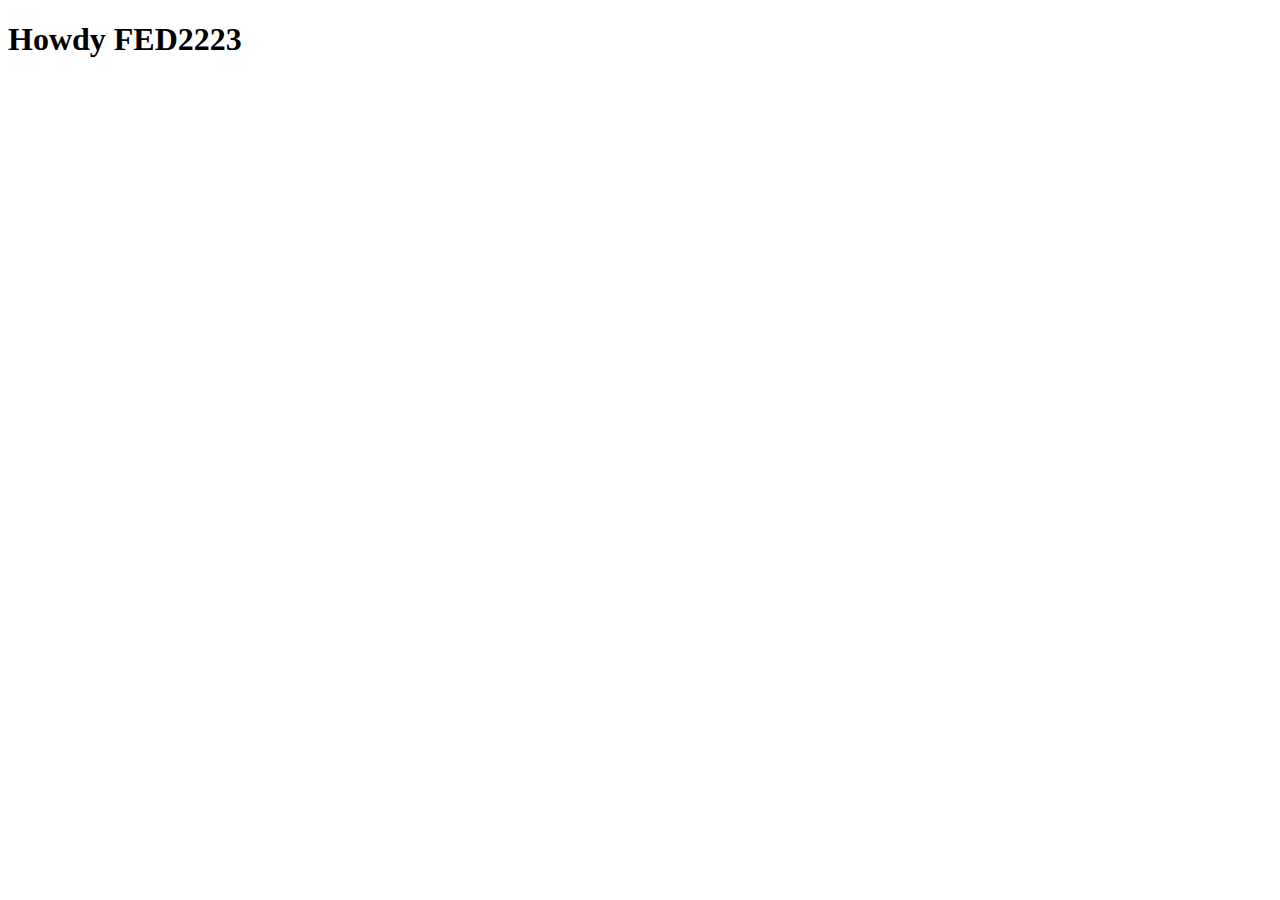
==== index.html @ 79a1bd27 "Add files via upload" ====
<!doctype html>
<html lang="nl">
	
<head>
	<meta charset="UTF-8">
	<meta name="author" content="jouw naam">
	<meta name="viewport" content="width=device-width, initial-scale=1">
	
	<title>Howdy FED2223</title>
	
	<link href="styles/style.css" rel="stylesheet">
	<link rel="icon" type="image/svg+xml" href="images/favicon.svg">
</head>

<body>
	<h1>Howdy FED2223</h1>

	<script defer src="scripts/script.js"></script>
</body>
	
</html>
---- styles/style.css ----
/**************/
/* CSS REMEDY */
/**************/
*, *::after, *::before {
  box-sizing:border-box;  
}

button, summary {
	cursor: pointer;
}





/*********************/
/* CUSTOM PROPERTIES */
/*********************/
:root {
	/* startje */
	--color-text:#111;
	--color-background:#eee;
}





/****************/
/* JOUW STYLING */
/****************/

/* jouw code */
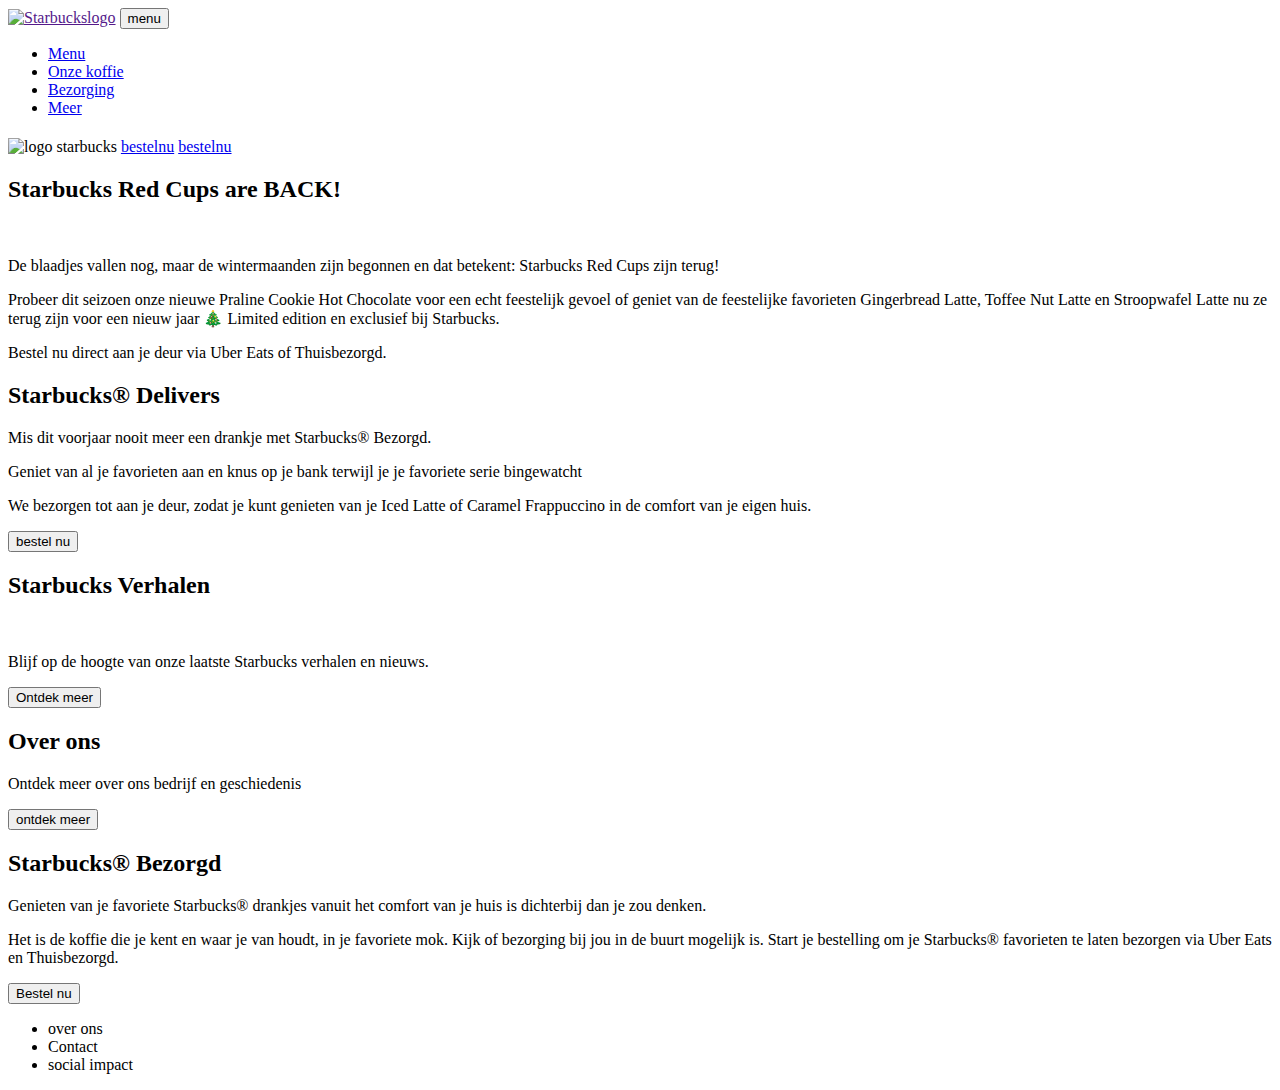
==== commit 2b63c8a4: "Update index.html" ====
--- a/index.html
+++ b/index.html
@@ -1,21 +1,129 @@
 <!doctype html>
 <html lang="nl">
-	
+
 <head>
 	<meta charset="UTF-8">
 	<meta name="author" content="jouw naam">
 	<meta name="viewport" content="width=device-width, initial-scale=1">
-	
-	<title>Howdy FED2223</title>
-	
+
+	<title>Starbucks</title>
+
 	<link href="styles/style.css" rel="stylesheet">
 	<link rel="icon" type="image/svg+xml" href="images/favicon.svg">
 </head>
 
 <body>
-	<h1>Howdy FED2223</h1>
+
+
+
+	<header>
+		<a href=""><img src="/images/Starbucks-Logo.gif" alt="Starbuckslogo"></a>
+		<button>menu</button>
+
+		<nav>
+			<ul>
+				<li><a href="#">Menu</a></li>
+				<li><a href="#">Onze koffie</a></li>
+				<li><a href="#">Bezorging</a></li>
+				<li><a href="#">Meer</a></li>
+
+			</ul>
+		</nav>
+
+	</header>
+
+	<main>
+		<h1 class="Welkom bij de starbucks website"></h1>
+		<section>
+			<img src="./images/Starbucks_Logo_0.png" alt="logo starbucks">
+			<a href="bestel nu">bestelnu</a>
+			<a href="vind jouw dichtsbijzijnde locatie">bestelnu</a>
+
+		</section>
+
+		<section>
+			<h2> Starbucks Red Cups are BACK!</h2>
+			<img src="./images/3136 NL HOL22 - Homepage_Hero_1335x534_v03.png.png" alt="">
+			<p>
+				De blaadjes vallen nog, maar de wintermaanden zijn begonnen en dat betekent: Starbucks Red Cups zijn
+				terug!
+			</p>
+			<p>
+				Probeer dit seizoen onze nieuwe Praline Cookie Hot Chocolate voor een echt feestelijk gevoel of geniet
+				van de feestelijke favorieten Gingerbread Latte, Toffee Nut Latte en Stroopwafel Latte nu ze terug zijn
+				voor een nieuw jaar 🎄
+				Limited edition en exclusief bij Starbucks.
+			</p>
+			<p>
+				Bestel nu direct aan je deur via Uber Eats of Thuisbezorgd.
+			</p>
+		</section>
+		<section>
+			<h2> Starbucks® Delivers
+			</h2>
+			<p>
+				Mis dit voorjaar nooit meer een drankje met Starbucks® Bezorgd.
+			</p>
+			<P>Geniet van al je favorieten aan en knus op je bank terwijl je je favoriete serie bingewatcht</P>
+			<P>
+				We bezorgen tot aan je deur, zodat je kunt genieten van je Iced Latte
+				of Caramel Frappuccino in de comfort van je eigen huis.
+			</P>
+			<BUtton>bestel nu </BUtton>
+
+
+		</section>
+
+		<section>
+
+			<h2> Starbucks Verhalen</h2>
+			<img src="./images/guetemala.png" alt="">
+			<p>Blijf op de hoogte van onze laatste Starbucks verhalen en nieuws.</p>
+			<button> Ontdek meer</button>
+
+		</section>
+		<section>
+			<h2>Over ons</h2>
+			<p>Ontdek meer over ons bedrijf en geschiedenis</p>
+			<button>ontdek meer</button>
+
+		</section>
+
+		<section>
+			<h2>Starbucks® Bezorgd</h2>
+			<p>Genieten van je favoriete Starbucks® drankjes vanuit het comfort van je huis is dichterbij dan je zou
+				denken. </p>
+			<p>Het is de koffie die je kent en waar je van houdt, in je favoriete mok. Kijk of bezorging bij jou in de
+				buurt mogelijk is.
+				Start je bestelling om je Starbucks® favorieten te laten bezorgen via Uber Eats en Thuisbezorgd.</p>
+			<button>Bestel nu</button>
+
+		</section>
+
+
+
+
+
+
+	</main>
+
+	<footer>
+		<ul>
+			<li> over ons</li>
+			<li>
+				Contact
+			</li>
+			<li>social impact</li>
+
+		</ul>
+		<!-- <a href="instagram"><img src="/images/instagram-icon.png" alt=""></a>
+		<a href="Facebook"><img src="/images/facebook-icon.png" alt=""></a>
+		<a href="tiktok"><img src="/images/tiktok-icon.png" alt=""></a> -->
+
+	</footer>
 
 	<script defer src="scripts/script.js"></script>
 </body>
-	
+
+
 </html>
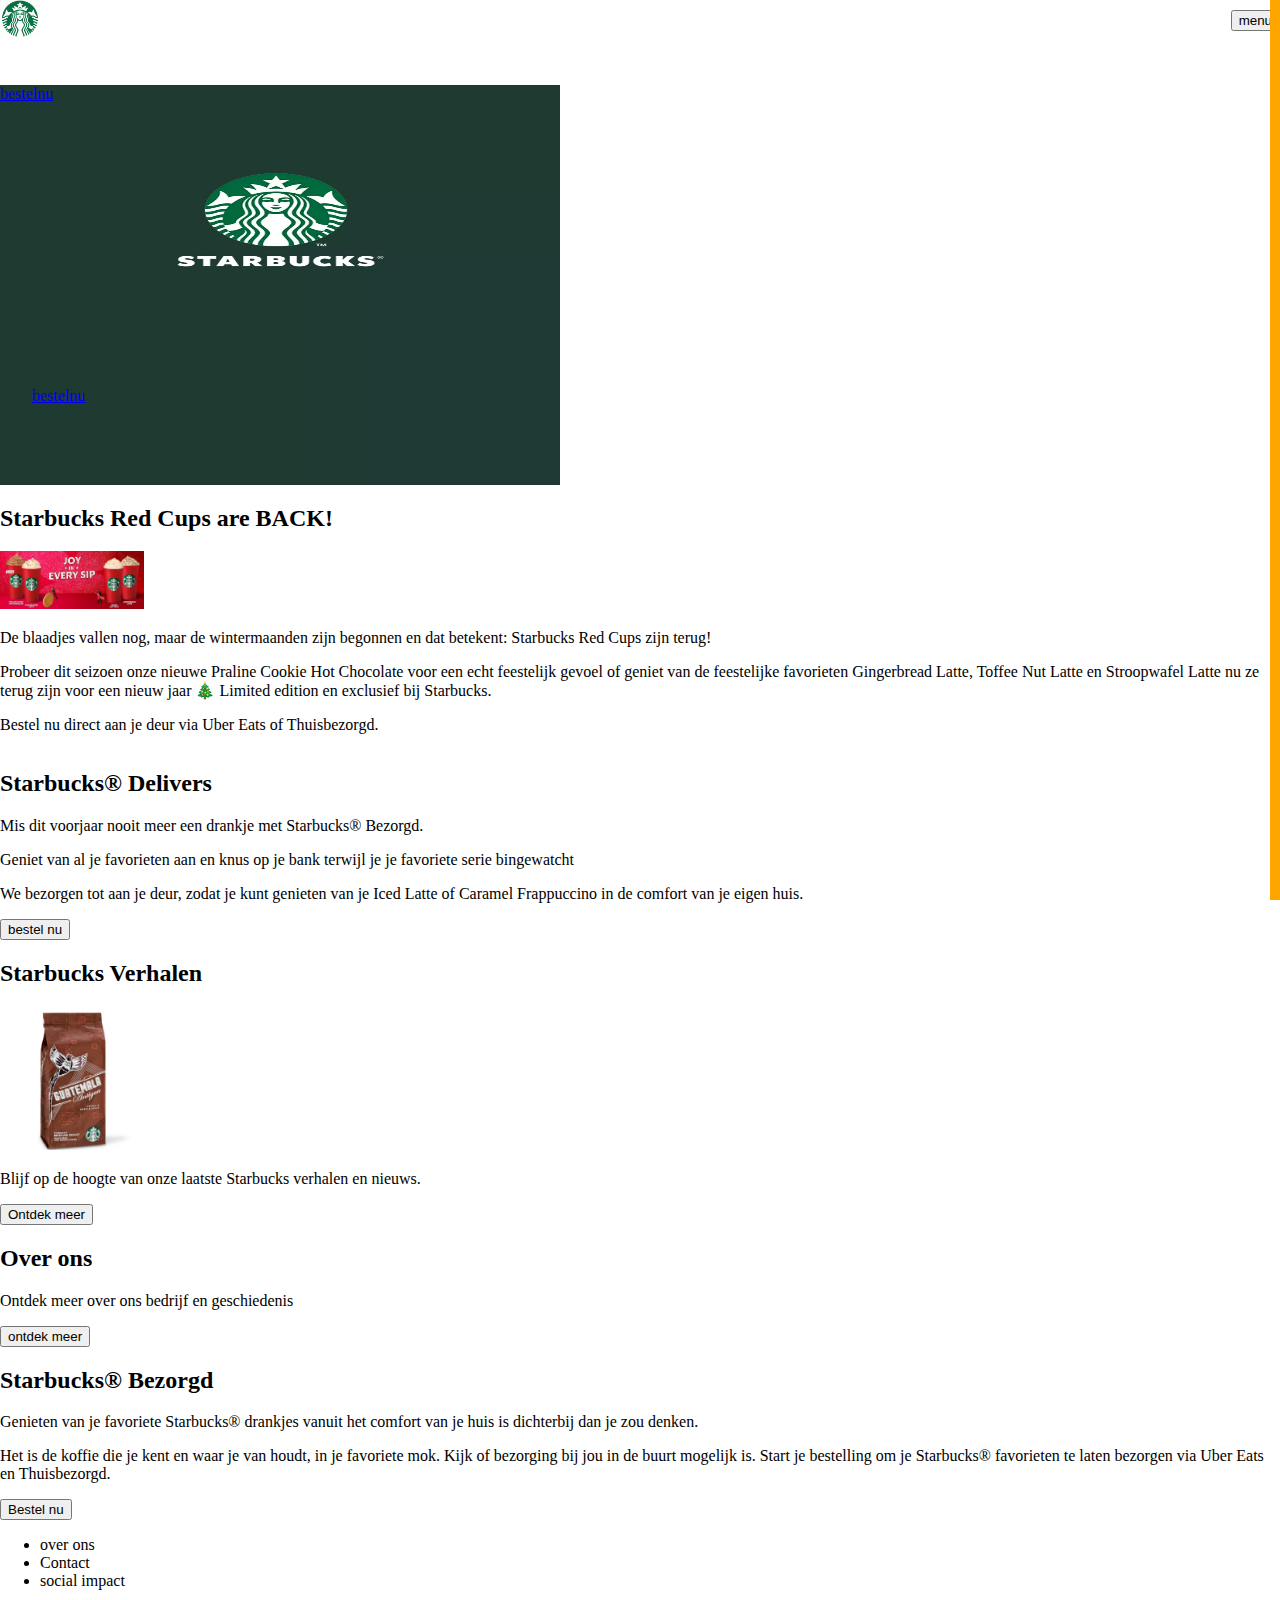
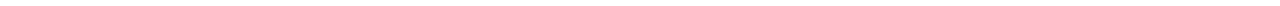
==== commit 86e70b30: "Add files via upload" ====
--- a/index.html
+++ b/index.html
@@ -126,4 +126,4 @@
 </body>
 
 
-</html>
+</html>--- a/styles/style.css
+++ b/styles/style.css
@@ -1,6 +1,10 @@
 /**************/
 /* CSS REMEDY */
 /**************/
+html,body{
+	padding: 0;
+	margin: 0;
+}
 *, *::after, *::before {
   box-sizing:border-box;  
 }
@@ -8,8 +12,6 @@
 button, summary {
 	cursor: pointer;
 }
-
-
 
 
 
@@ -26,9 +28,110 @@
 
 
 
+/********************/
+/* ALGEMENE STIJLEN */
+/********************/
+
+.visually-hidden {
+	clip: rect(0 0 0 0);
+	clip-path: inset(50%);
+	height: 1px;
+	overflow: hidden;
+	position: absolute;
+	white-space: nowrap;
+	width: 1px;
+  }
+
+
+
+/**********/
+/* HEADer */
+/**********/
+
+header { 
+	display: flex;
+	justify-content:space-between;
+	align-items: center;
+
+}
+
+
+header nav{
+	position: fixed;
+	top:0;
+	bottom:0;
+	right:0;
+	width:80%;
+
+	background-color: orange;
+	
+	transform: translateX(99%);
+
+}
+
+header nav ul {
+	/* list-style: none; */
+	font-family: Impact, Haettenschweiler, 'Arial Narrow Bold', sans-serif;
+	/* display: flex; */
+	/* justify-content: space-evenly; */
+	padding: 2em;
+	
+}
+
+/* logo */
+
+header a img {
+	width: 2.5em; 
+}
+
+
+
+
 /****************/
-/* JOUW STYLING */
+/* MAIN */
 /****************/
 
 /* jouw code */
 
+main{
+	display: flex;
+	flex-direction: column;
+}
+main > section:first-of-type{
+	position: relative;
+	/* op parents zet dan zorg je dat hij niet buiten het vak valt van plaatje*/
+	display: flex;
+}
+
+main > section:first-of-type a{
+	position: absolute;
+	/* dat de rest van de cotent negeerd en komt recht boven */
+}
+
+main > section:first-of-type a:nth-child(2){
+	bottom: 5em;
+	left: 2em;
+}
+
+main > section:first-of-type a:nth-child(3){
+	
+}
+
+section img:nth-child(1){
+	width: 35em;
+	height: 25em;
+}
+main section:first-of-type{
+	grid-column-start: 1;
+	grid-column-end: -1;
+	grid-row-start: 3;
+	grid-row-end: 4;
+}
+
+main section img{
+	width: 9em;
+}
+
+section img{
+	width: 100em;
+}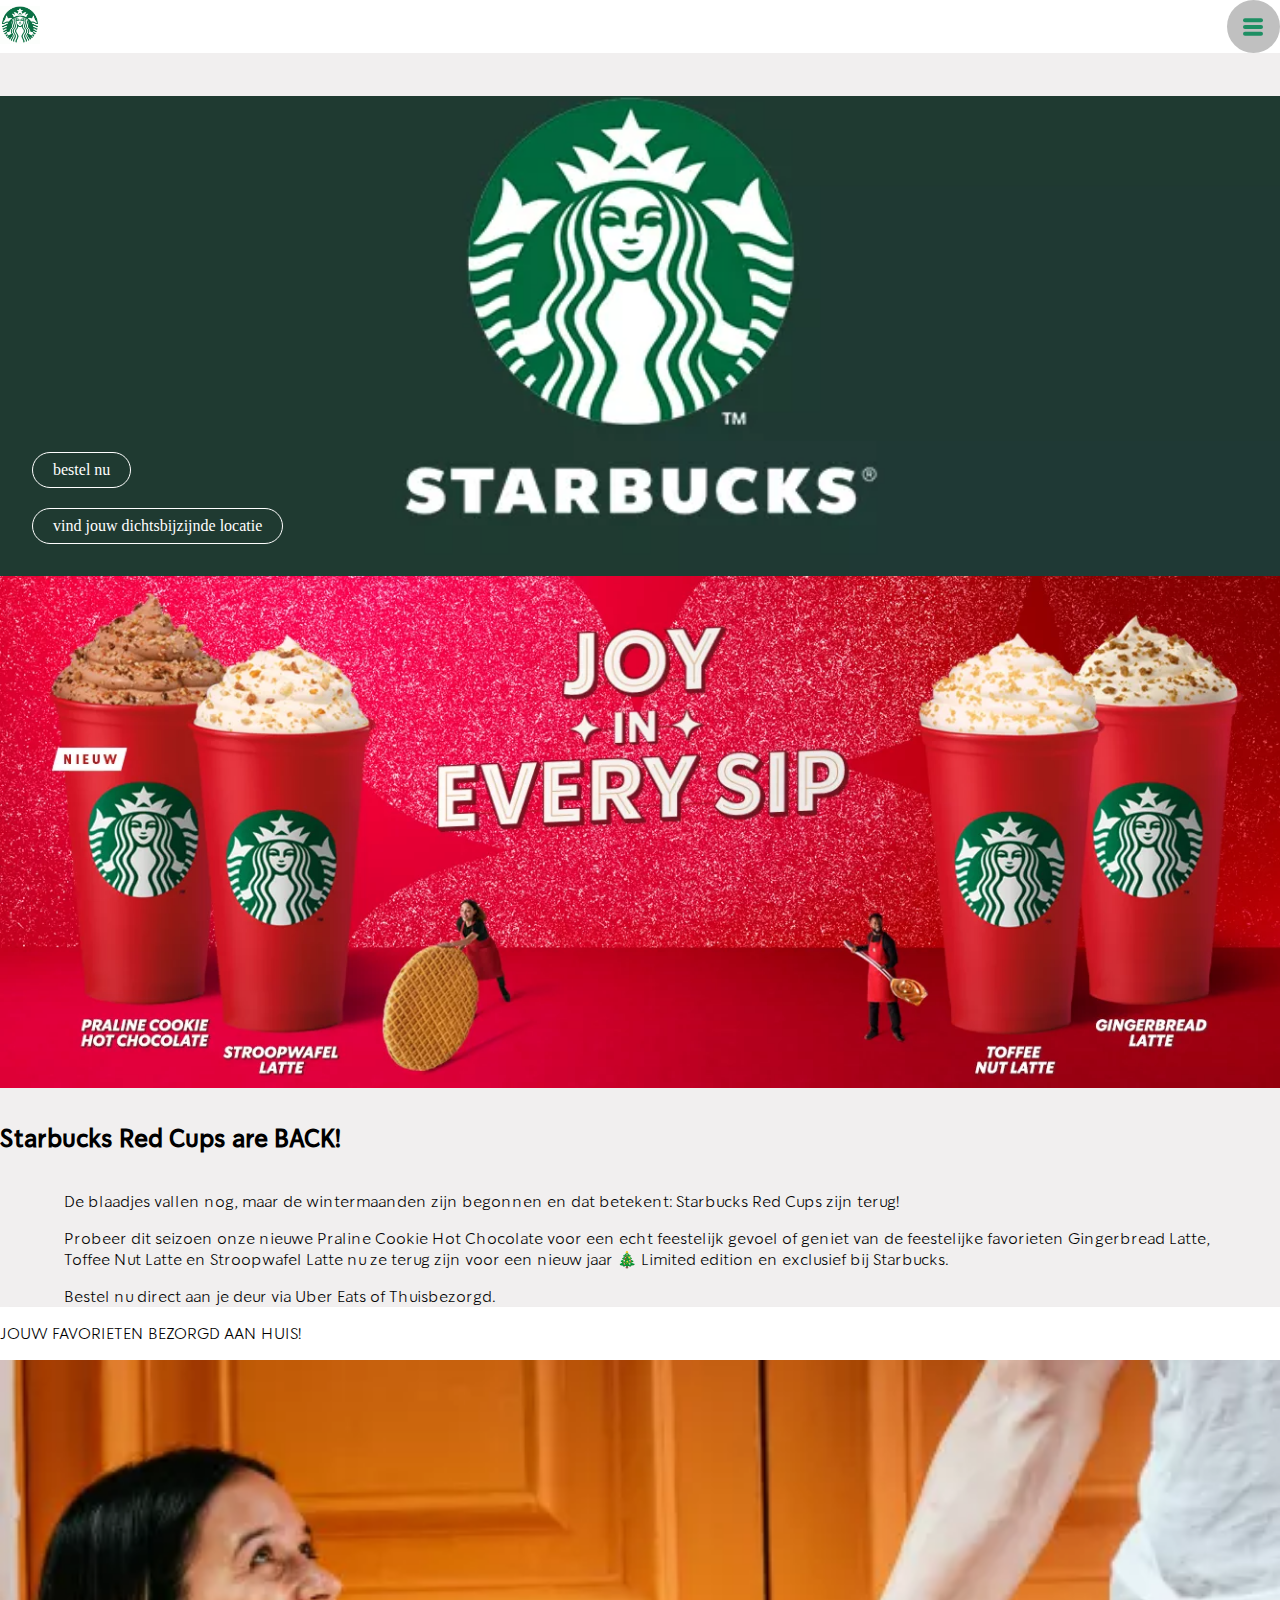
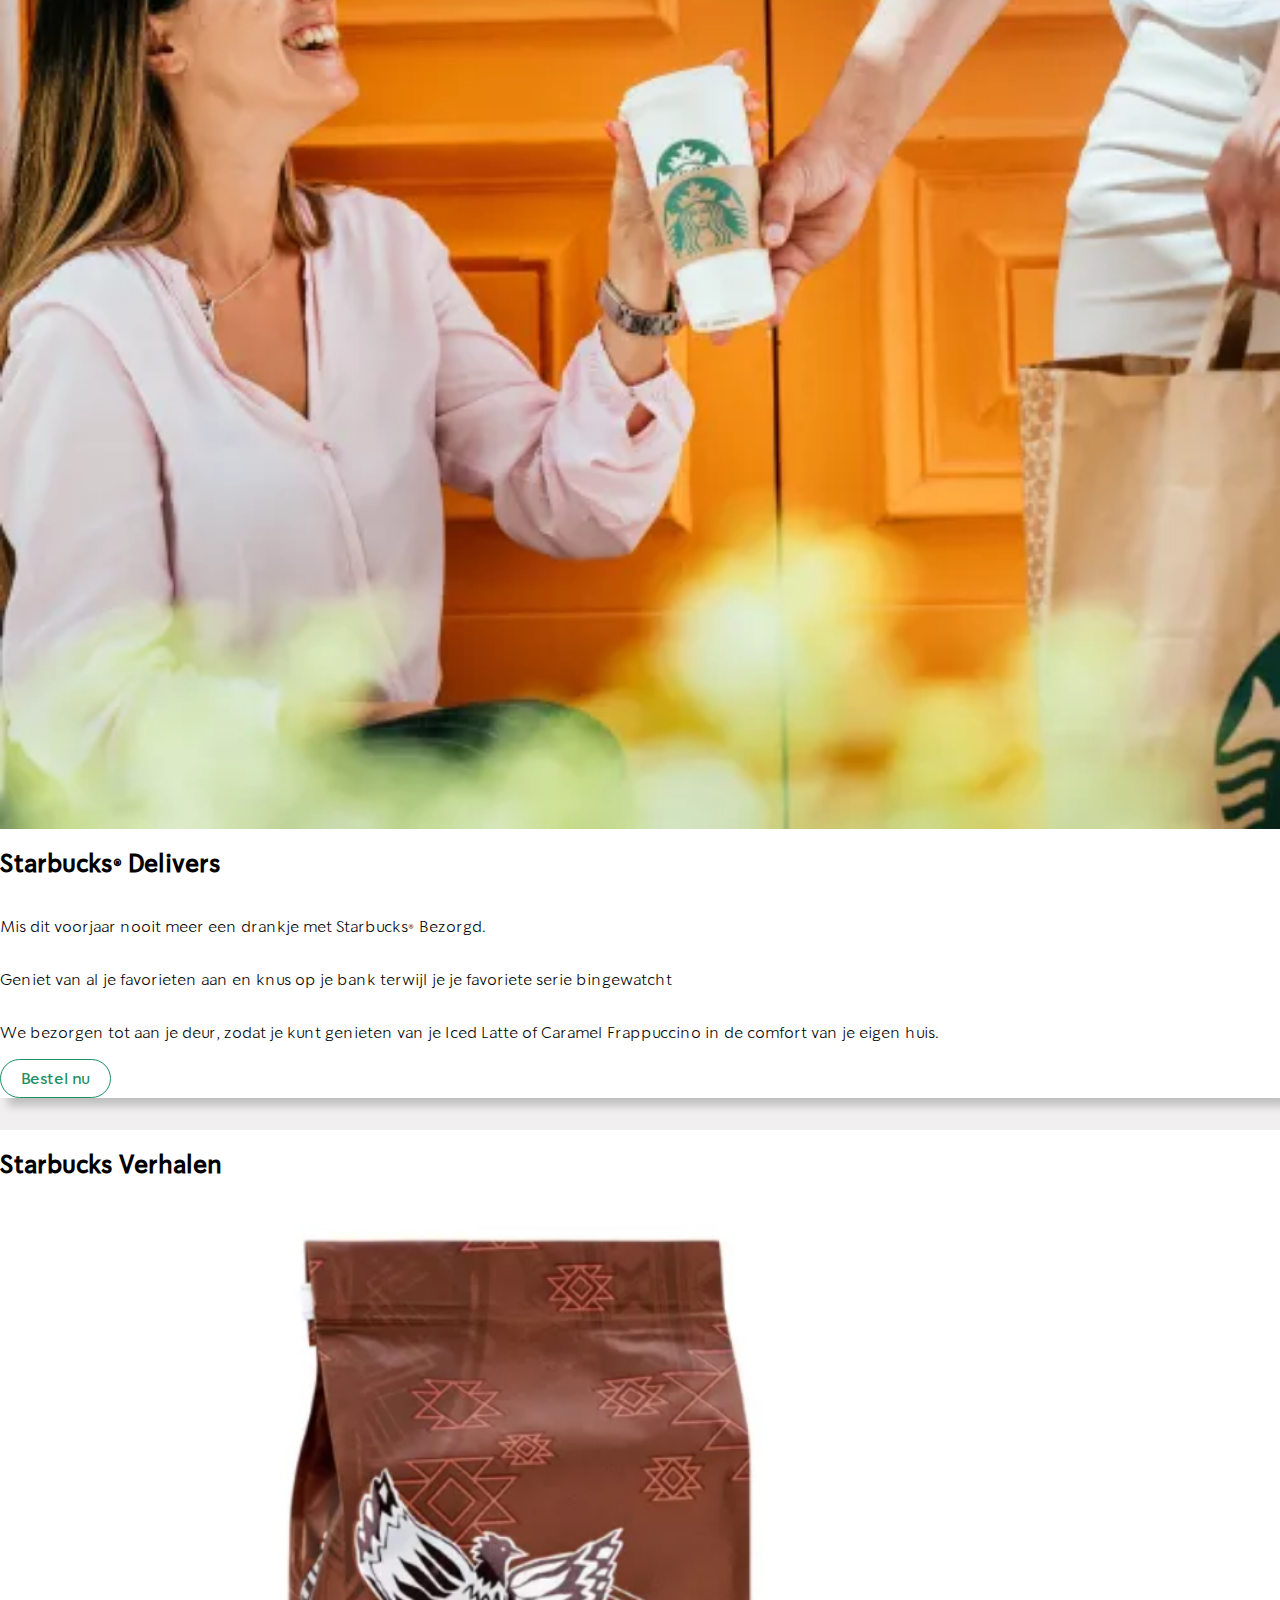
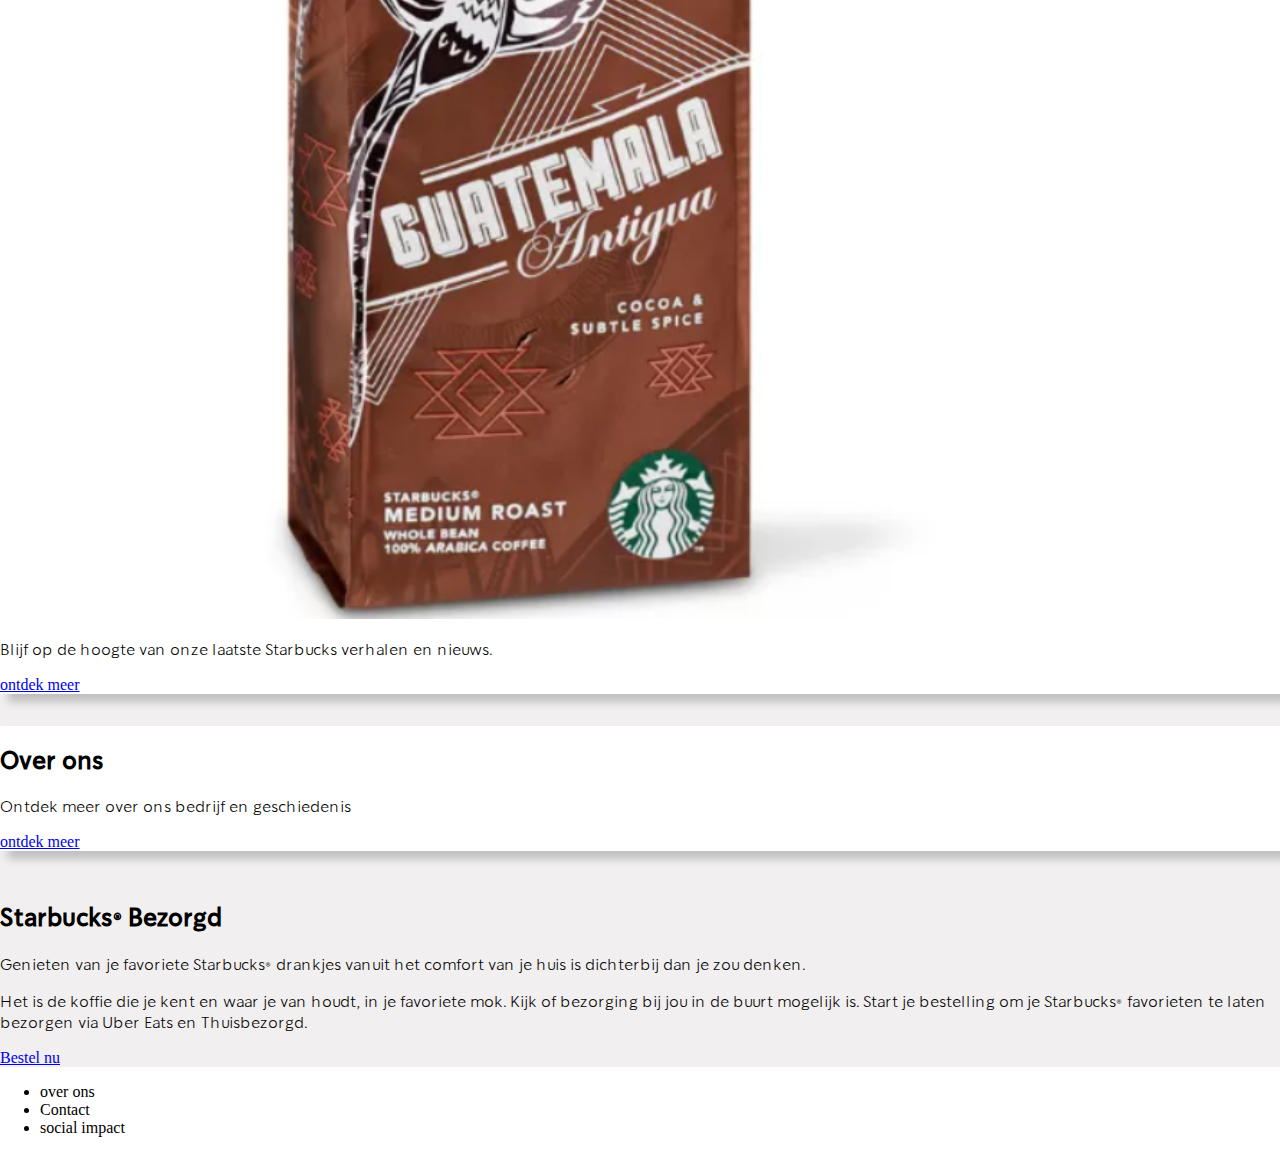
==== commit eba27824: "Add files via upload" ====
--- a/index.html
+++ b/index.html
@@ -3,10 +3,10 @@
 
 <head>
 	<meta charset="UTF-8">
-	<meta name="author" content="jouw naam">
+	<meta name="author" content="Nada">
 	<meta name="viewport" content="width=device-width, initial-scale=1">
 
-	<title>Starbucks</title>
+	<title>Homepage-starbucks</title>
 
 	<link href="styles/style.css" rel="stylesheet">
 	<link rel="icon" type="image/svg+xml" href="images/favicon.svg">
@@ -18,7 +18,11 @@
 
 	<header>
 		<a href=""><img src="/images/Starbucks-Logo.gif" alt="Starbuckslogo"></a>
-		<button>menu</button>
+		<button aria-label="menuknop">
+			<span></span>
+			<span></span>
+			<span></span>
+		</button>
 
 		<nav>
 			<ul>
@@ -36,8 +40,8 @@
 		<h1 class="Welkom bij de starbucks website"></h1>
 		<section>
 			<img src="./images/Starbucks_Logo_0.png" alt="logo starbucks">
-			<a href="bestel nu">bestelnu</a>
-			<a href="vind jouw dichtsbijzijnde locatie">bestelnu</a>
+			<a href="#">bestel nu</a>
+			<a href="#">vind jouw dichtsbijzijnde locatie</a>
 
 		</section>
 
@@ -61,6 +65,8 @@
 		<section>
 			<h2> Starbucks® Delivers
 			</h2>
+			<p>JOUW FAVORIETEN BEZORGD AAN HUIS!</p>
+			<img src="./images/foto1.jpeg" alt="">
 			<p>
 				Mis dit voorjaar nooit meer een drankje met Starbucks® Bezorgd.
 			</p>
@@ -69,7 +75,7 @@
 				We bezorgen tot aan je deur, zodat je kunt genieten van je Iced Latte
 				of Caramel Frappuccino in de comfort van je eigen huis.
 			</P>
-			<BUtton>bestel nu </BUtton>
+			<a href="#">Bestel nu</a>
 
 
 		</section>
@@ -79,13 +85,13 @@
 			<h2> Starbucks Verhalen</h2>
 			<img src="./images/guetemala.png" alt="">
 			<p>Blijf op de hoogte van onze laatste Starbucks verhalen en nieuws.</p>
-			<button> Ontdek meer</button>
+			<a href="#">ontdek meer</a>
 
 		</section>
 		<section>
 			<h2>Over ons</h2>
 			<p>Ontdek meer over ons bedrijf en geschiedenis</p>
-			<button>ontdek meer</button>
+			<a href="#">ontdek meer</a>
 
 		</section>
 
@@ -96,7 +102,7 @@
 			<p>Het is de koffie die je kent en waar je van houdt, in je favoriete mok. Kijk of bezorging bij jou in de
 				buurt mogelijk is.
 				Start je bestelling om je Starbucks® favorieten te laten bezorgen via Uber Eats en Thuisbezorgd.</p>
-			<button>Bestel nu</button>
+				<a href="#">Bestel nu</a>
 
 		</section>
 
--- a/styles/style.css
+++ b/styles/style.css
@@ -24,8 +24,14 @@
 	--color-background:#eee;
 }
 
-
-
+@font-face {
+	font-family: sodosansregular;
+	src: url(../fonts/SoDoSans-Regular.woff);
+}
+@font-face {
+	font-family: sodosanslight;
+	src: url(../fonts/SoDoSans-Light.woff);
+}
 
 
 /********************/
@@ -42,7 +48,13 @@
 	width: 1px;
   }
 
-
+ h2 {
+	 font-family: sodosansregular,sans-serif;
+	 
+ }
+p{
+	font-family: sodosanslight, sans-serif;
+}
 
 /**********/
 /* HEADer */
@@ -55,7 +67,55 @@
 
 }
 
-
+/* hamburgerbutton */
+header button{
+	background-color: rgba(192, 192, 192, 0.993);
+	border: none;
+	border-radius: 50%;
+	width: 4em;
+	height: 4em;
+
+	display:grid;
+	justify-content: center;
+	align-items: center;
+
+	z-index:200;
+
+}
+
+header button span{
+	display: block;
+	background-color: rgb(29, 143, 99);
+	border-radius: 3em;
+	width: 1.5em;
+	height: .3em;
+	grid-column-start:1;
+	grid-row-start:1;
+	
+	transition:.3s;
+}
+
+header button span:nth-of-type(1) {
+	transform:translateY(-.5em);
+}
+
+header button span:nth-of-type(3) {
+	transform:translateY(.5em);
+}
+
+header button.open span:nth-of-type(1) {
+	transform:rotate(45deg) scaleX(1.125);
+}
+
+header button.open span:nth-of-type(2) {
+	transform:scaleX(0);
+}
+
+header button.open span:nth-of-type(3) {
+	transform:rotate(-45deg) scaleX(1.125);
+}
+
+/* uitschuifmenu  */
 header nav{
 	position: fixed;
 	top:0;
@@ -65,7 +125,14 @@
 
 	background-color: orange;
 	
-	transform: translateX(99%);
+	transform: translateX(100%);
+	transition: 2s;
+	z-index: 100;
+
+}
+
+header nav.open{
+	transform: translateX(0%);
 
 }
 
@@ -79,7 +146,6 @@
 }
 
 /* logo */
-
 header a img {
 	width: 2.5em; 
 }
@@ -91,47 +157,124 @@
 /* MAIN */
 /****************/
 
-/* jouw code */
-
 main{
 	display: flex;
 	flex-direction: column;
-}
+	background-color: rgba(241, 239, 239, 0.993);
+
+}
+
+
+/* section met d link */
+
+/* SECTION 1 */
 main > section:first-of-type{
 	position: relative;
 	/* op parents zet dan zorg je dat hij niet buiten het vak valt van plaatje*/
 	display: flex;
-}
-
-main > section:first-of-type a{
+
+	height:120vw;
+	max-height:30em;
+}
+
+section:first-of-type img{
+	width: 100%;
+	/* sanne */
+	height:100%;
+
+	object-fit: cover;
+	object-position: center 30%;
+}
+
+main > section:first-of-type a {
 	position: absolute;
 	/* dat de rest van de cotent negeerd en komt recht boven */
-}
-
-main > section:first-of-type a:nth-child(2){
-	bottom: 5em;
+	transition: 0.3s;
+	border: solid 0.075em white;
+	border-radius: 3em;
+	padding: 0.5em 1.25em 0.5em 1.25em;
+	color: white;
+	text-decoration: none; 
+	
+	
+}
+
+main > section:first-of-type a:nth-of-type(1){
+	bottom: 5.5em;
 	left: 2em;
 }
 
-main > section:first-of-type a:nth-child(3){
-	
-}
-
-section img:nth-child(1){
-	width: 35em;
-	height: 25em;
-}
-main section:first-of-type{
-	grid-column-start: 1;
-	grid-column-end: -1;
-	grid-row-start: 3;
-	grid-row-end: 4;
-}
-
-main section img{
-	width: 9em;
-}
-
-section img{
-	width: 100em;
-}+main > section:first-of-type a:nth-of-type(2){
+	bottom: 2em;
+	left: 2em;
+}
+
+main > section:first-of-type a:hover {
+
+}
+
+main > section:first-of-type a:active {
+	transform:scale(.8);
+}
+
+
+
+/* SECTION 2 */
+
+main section:nth-of-type(2) a, main section:nth-of-type(3) a {
+	border: solid 0.075em rgb(29, 143, 99);
+	border-radius: 3em;
+	padding: 0.5em 1.25em 0.5em 1.25em;
+	color: rgb(29, 143, 99);
+	text-decoration: none; 
+
+	width:max-content;
+	font-family: sodosansregular;
+
+}
+main section:nth-last-of-type(2), main section:nth-last-of-type(3), main section:nth-last-of-type(4) {
+	box-shadow: .5em .5em .5em rgba(192, 192, 192, 0.993);
+	background-color: white;
+	margin-bottom: 2em;
+}
+
+section:nth-of-type(2)
+{display: flex;
+flex-direction: column;
+gap: 1em;
+}
+
+section:nth-of-type(2) img{
+	width: 100%;
+	height: auto;
+	order: -100;
+	
+}
+
+section:nth-of-type(2) p {
+	width: 90%;
+	margin: auto;
+}
+
+/* section 3 starbucks deliver */
+
+
+section:nth-of-type(3)
+{display: flex;
+flex-direction: column;}
+
+
+section:nth-of-type(3) img{
+	order: -100;
+
+}
+/* Over eerste p naar boven halen */
+section:nth-of-type(3) p:first-of-type{
+	order: -150;
+}
+
+/* section 4 verhalen */
+
+main section:nth-of-type(4) img {
+	width:80%;
+}
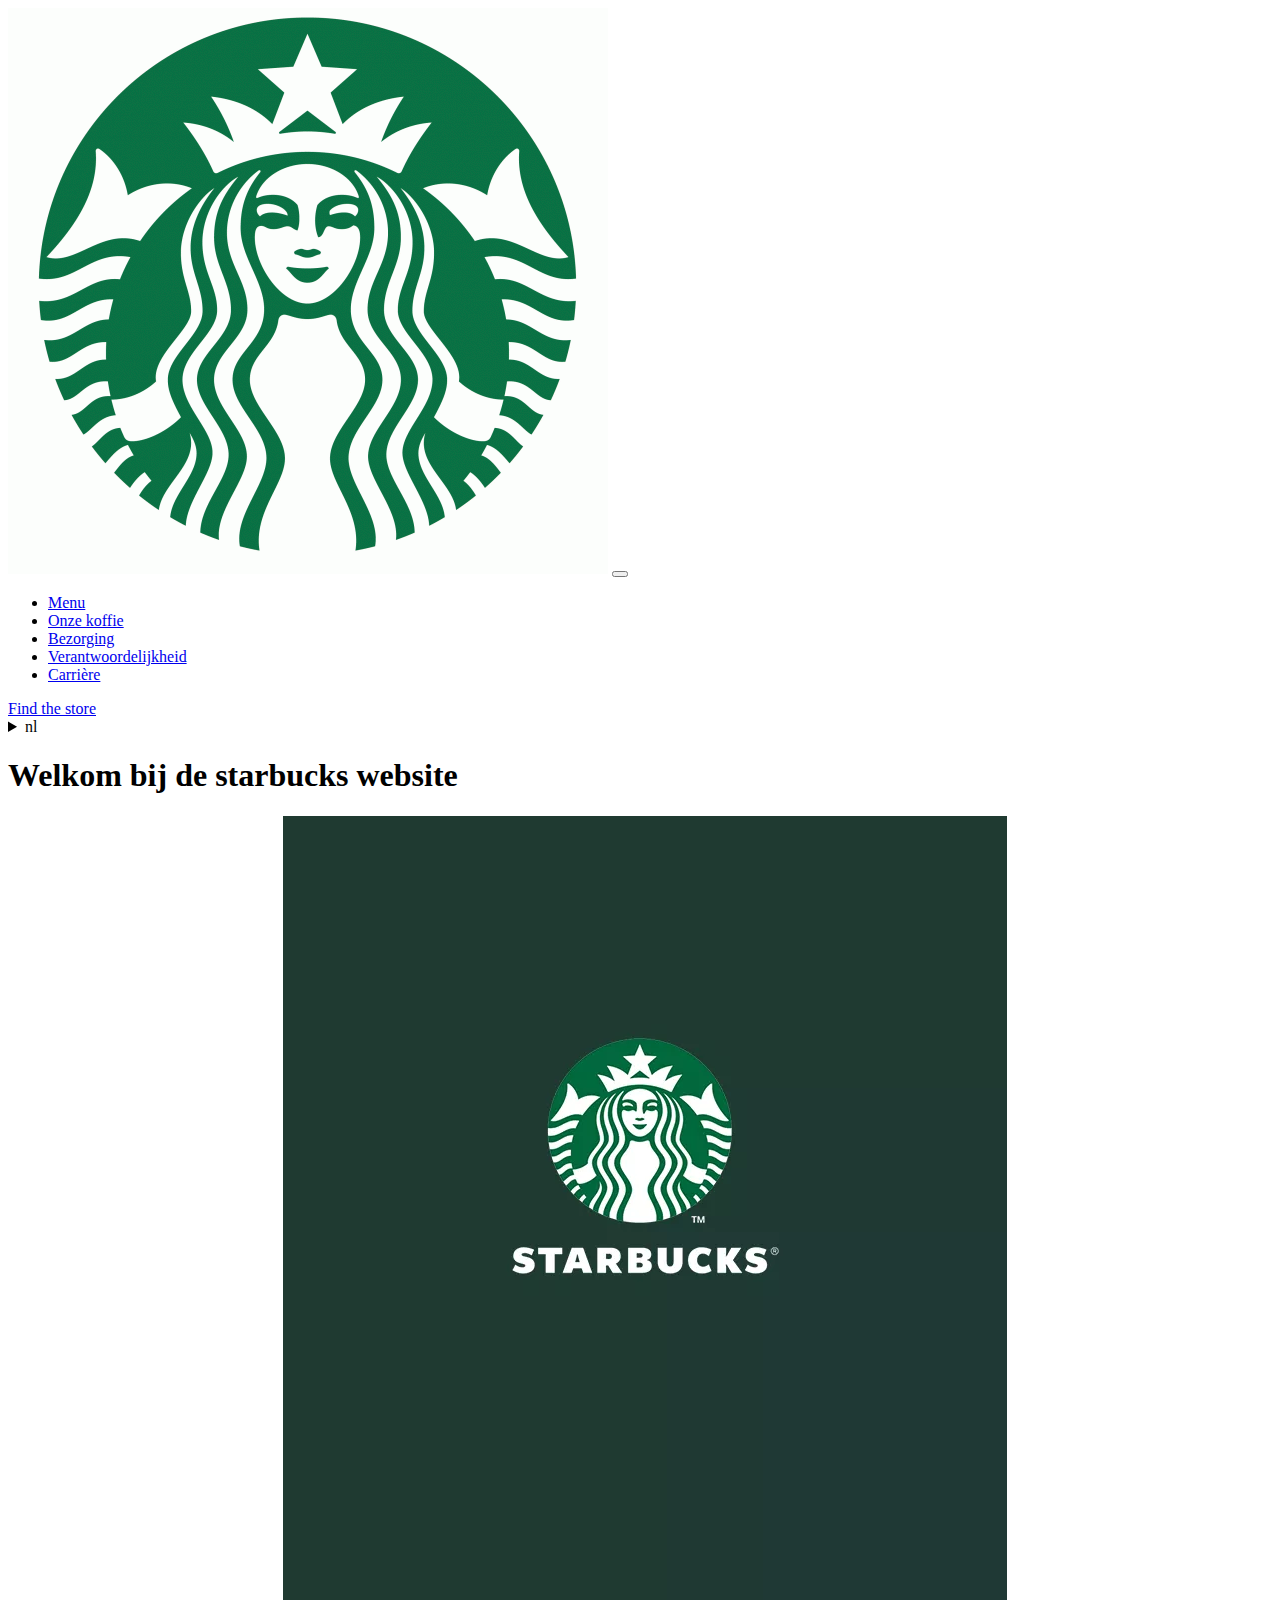
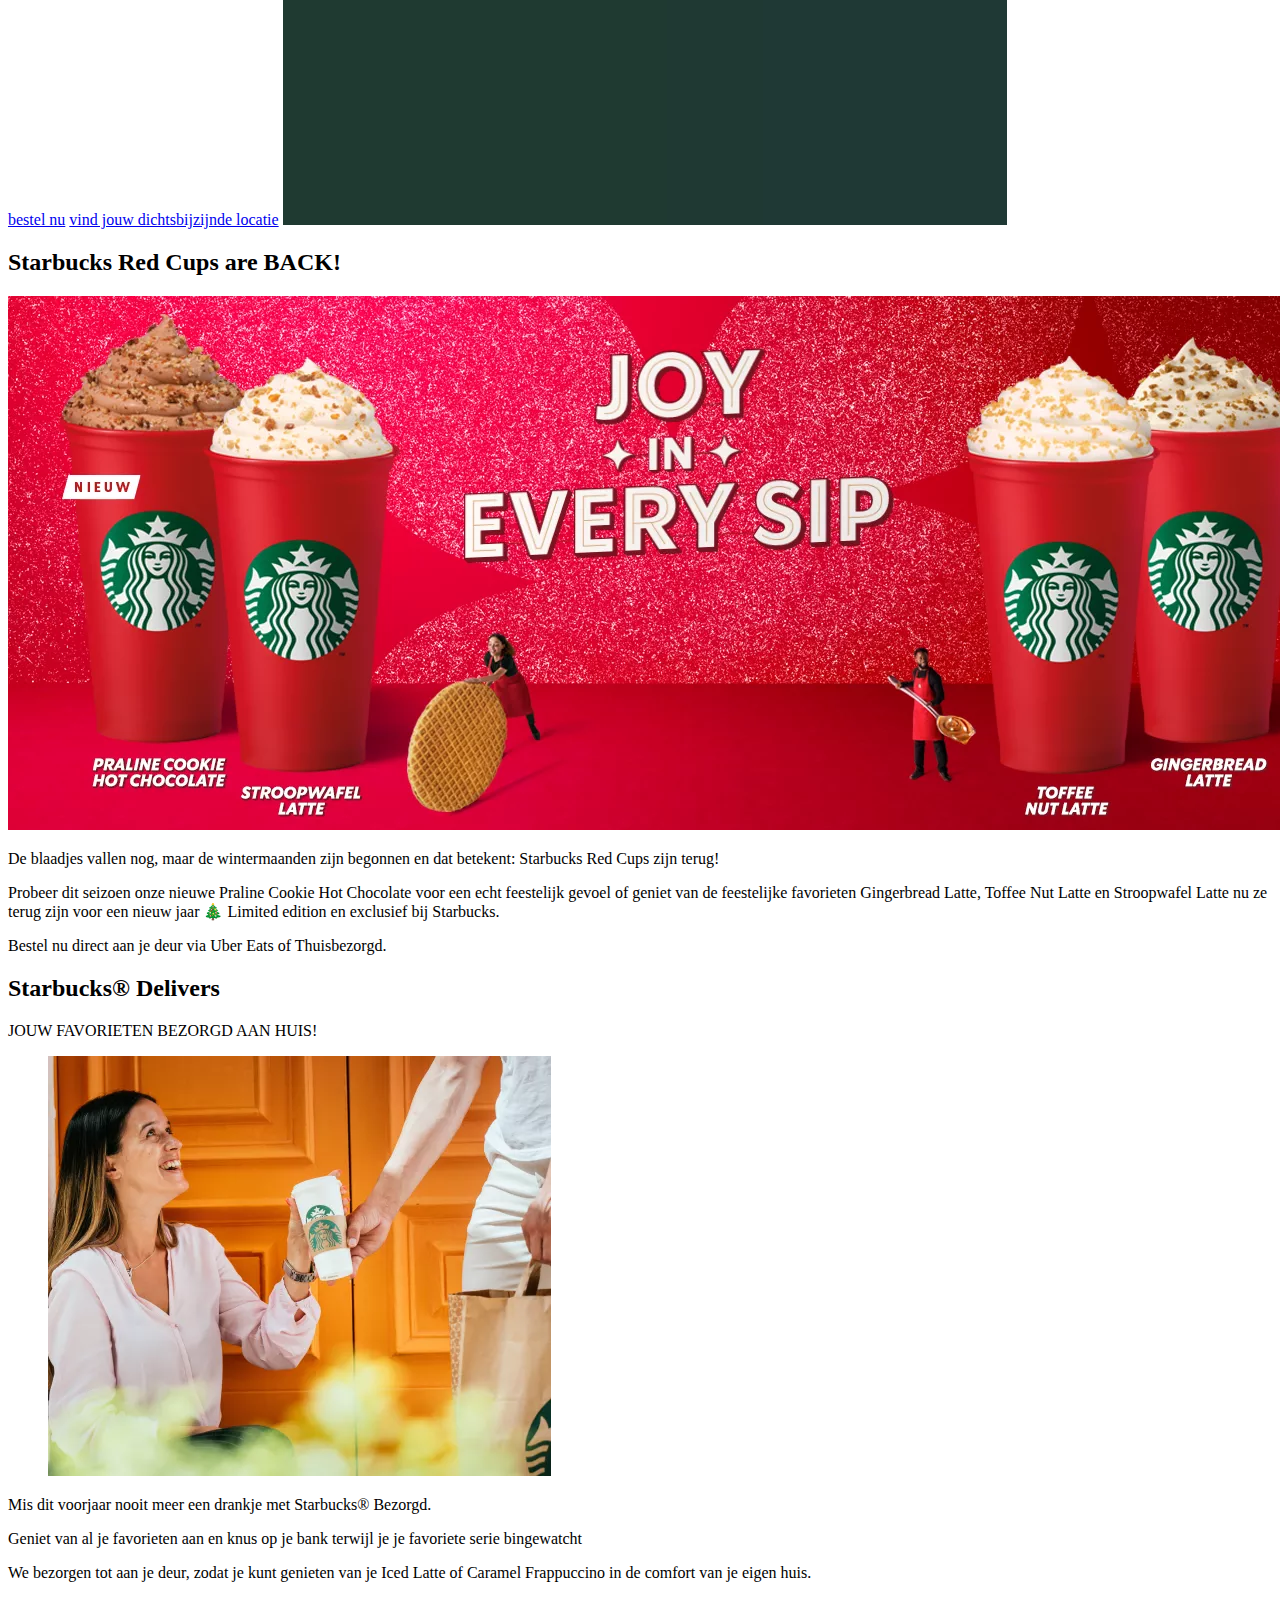
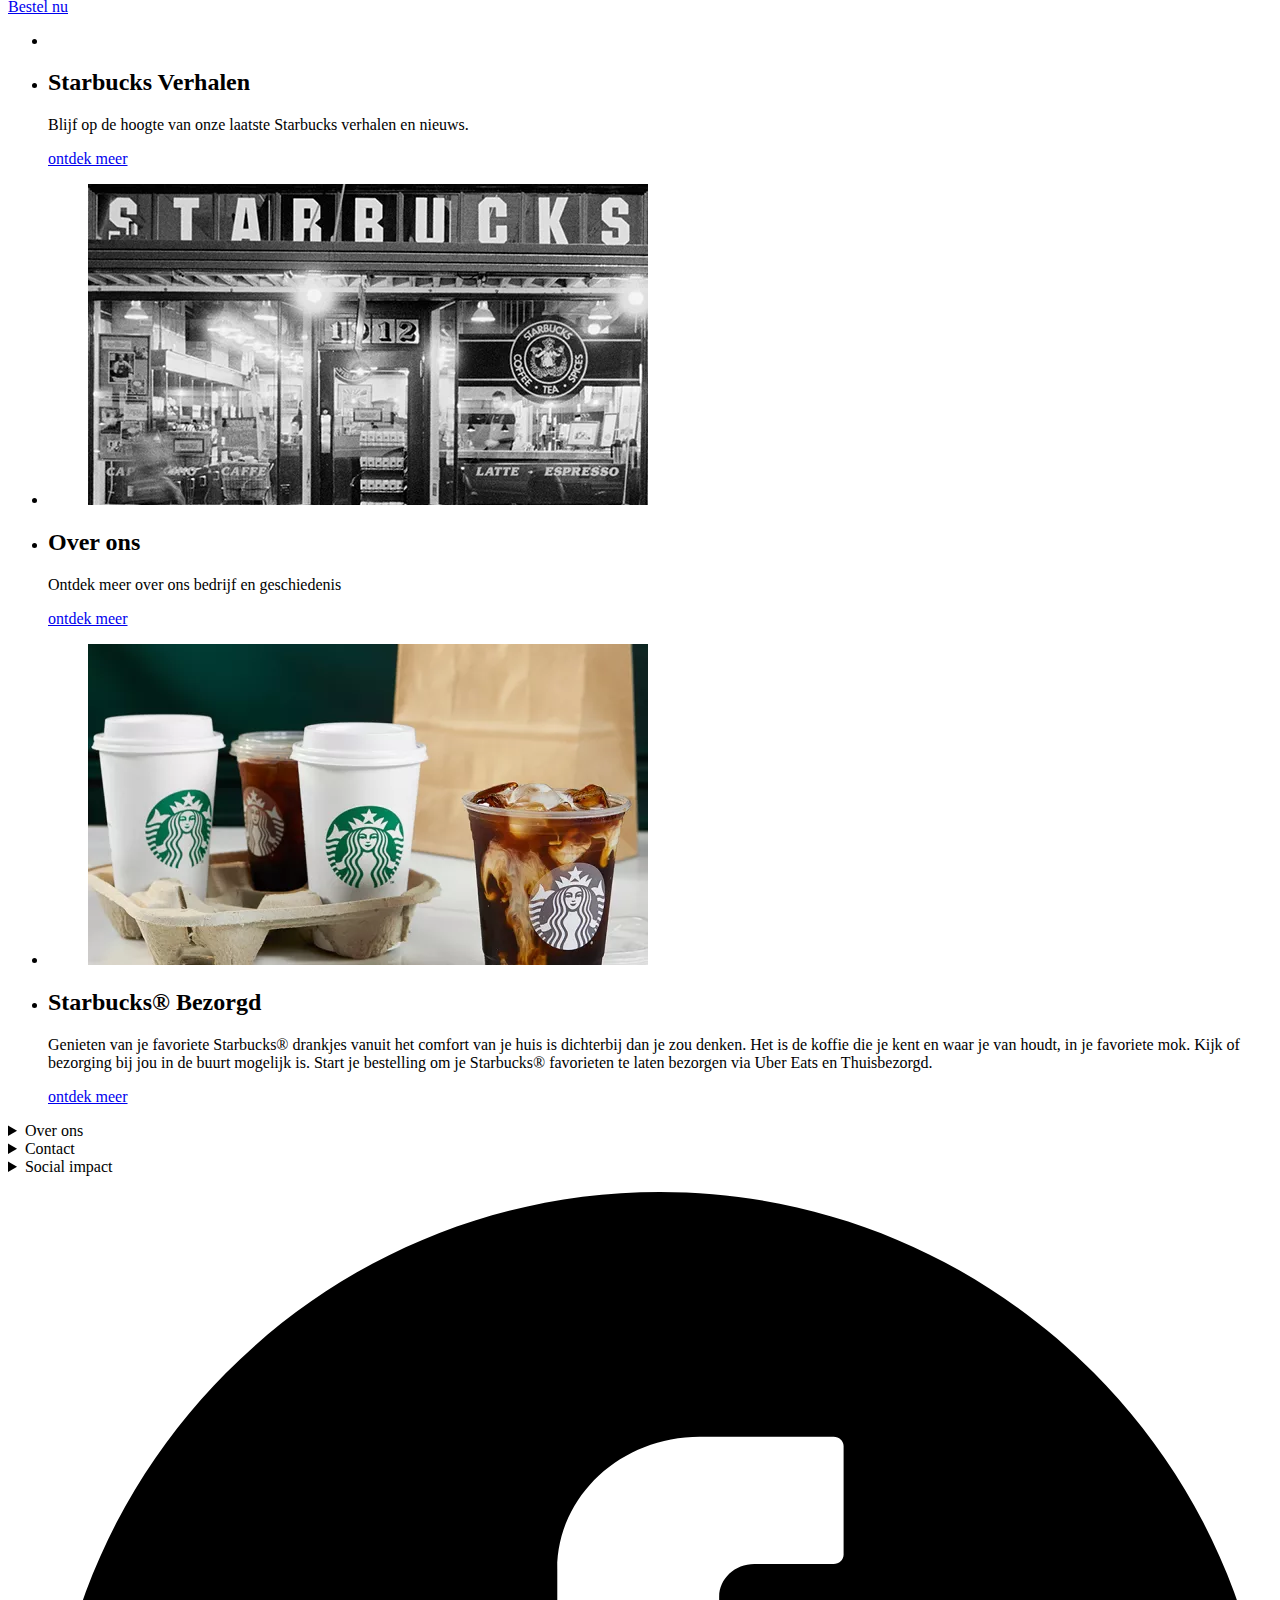
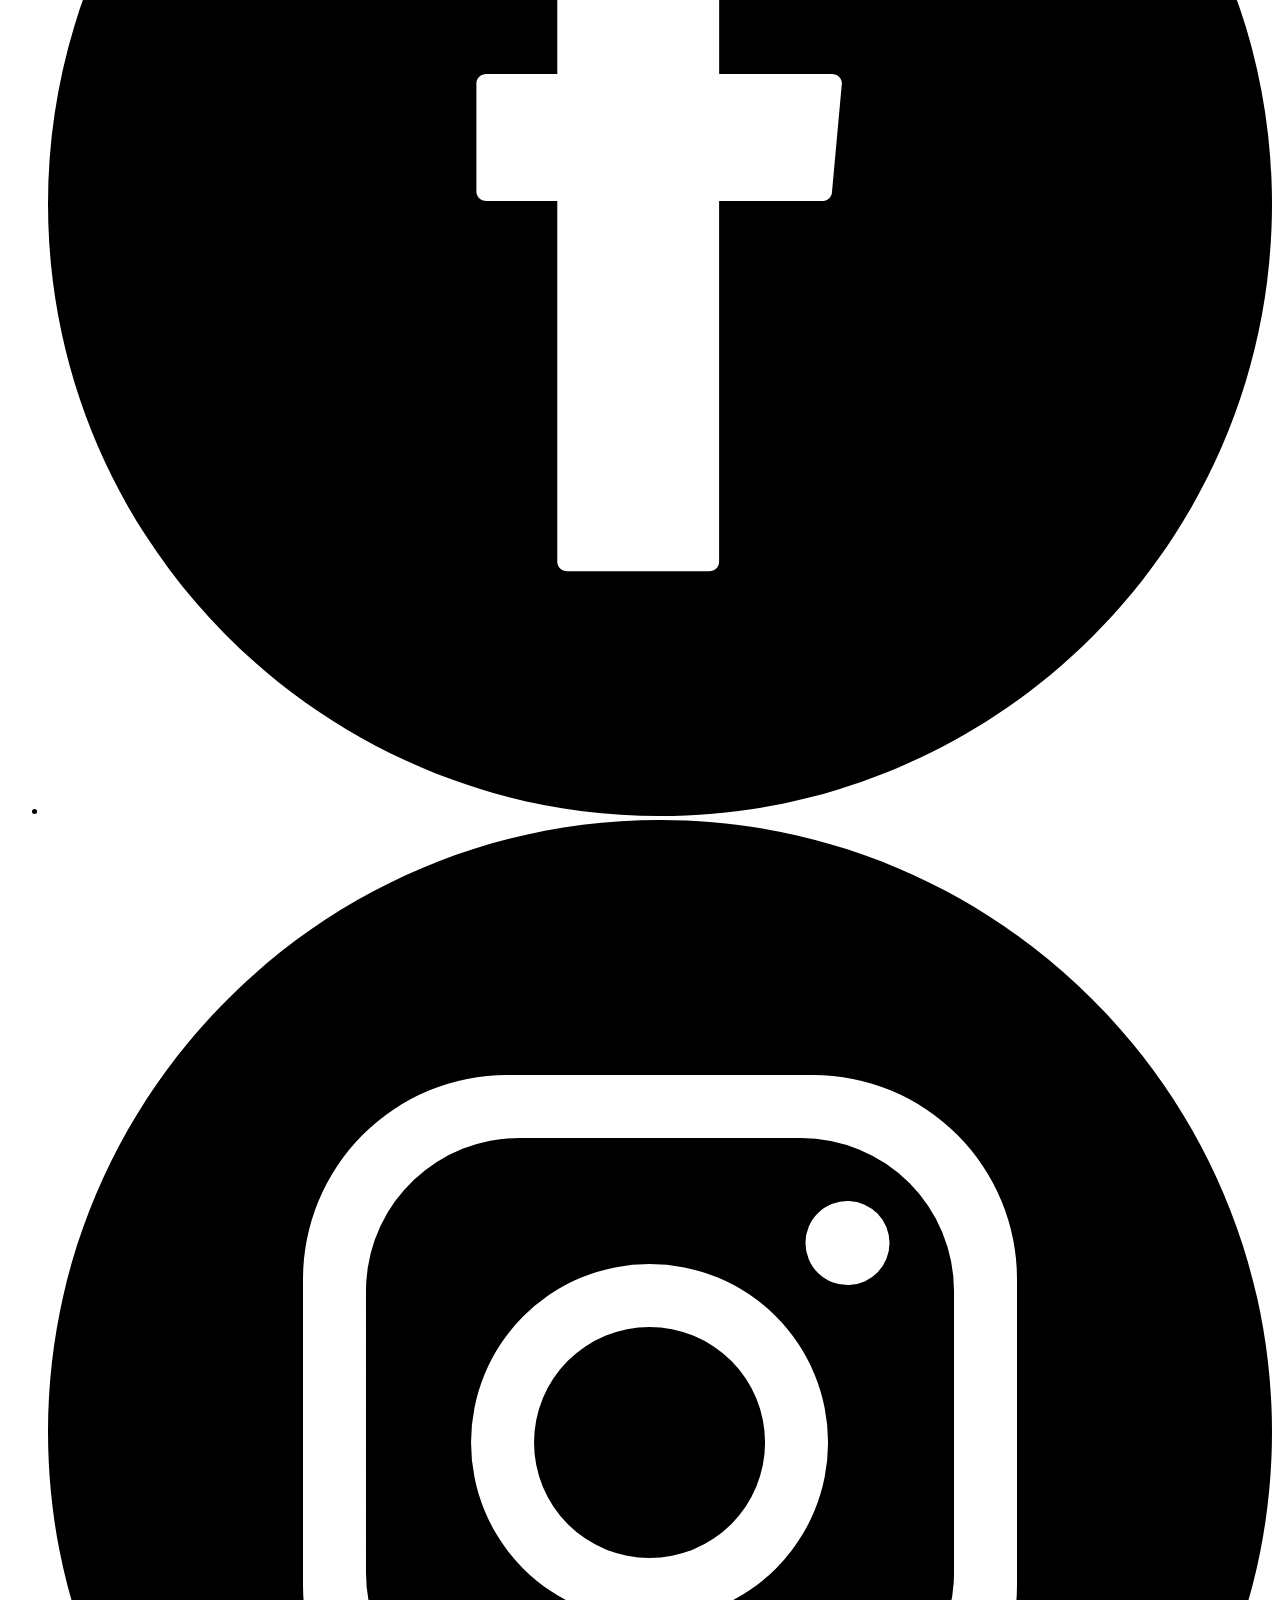
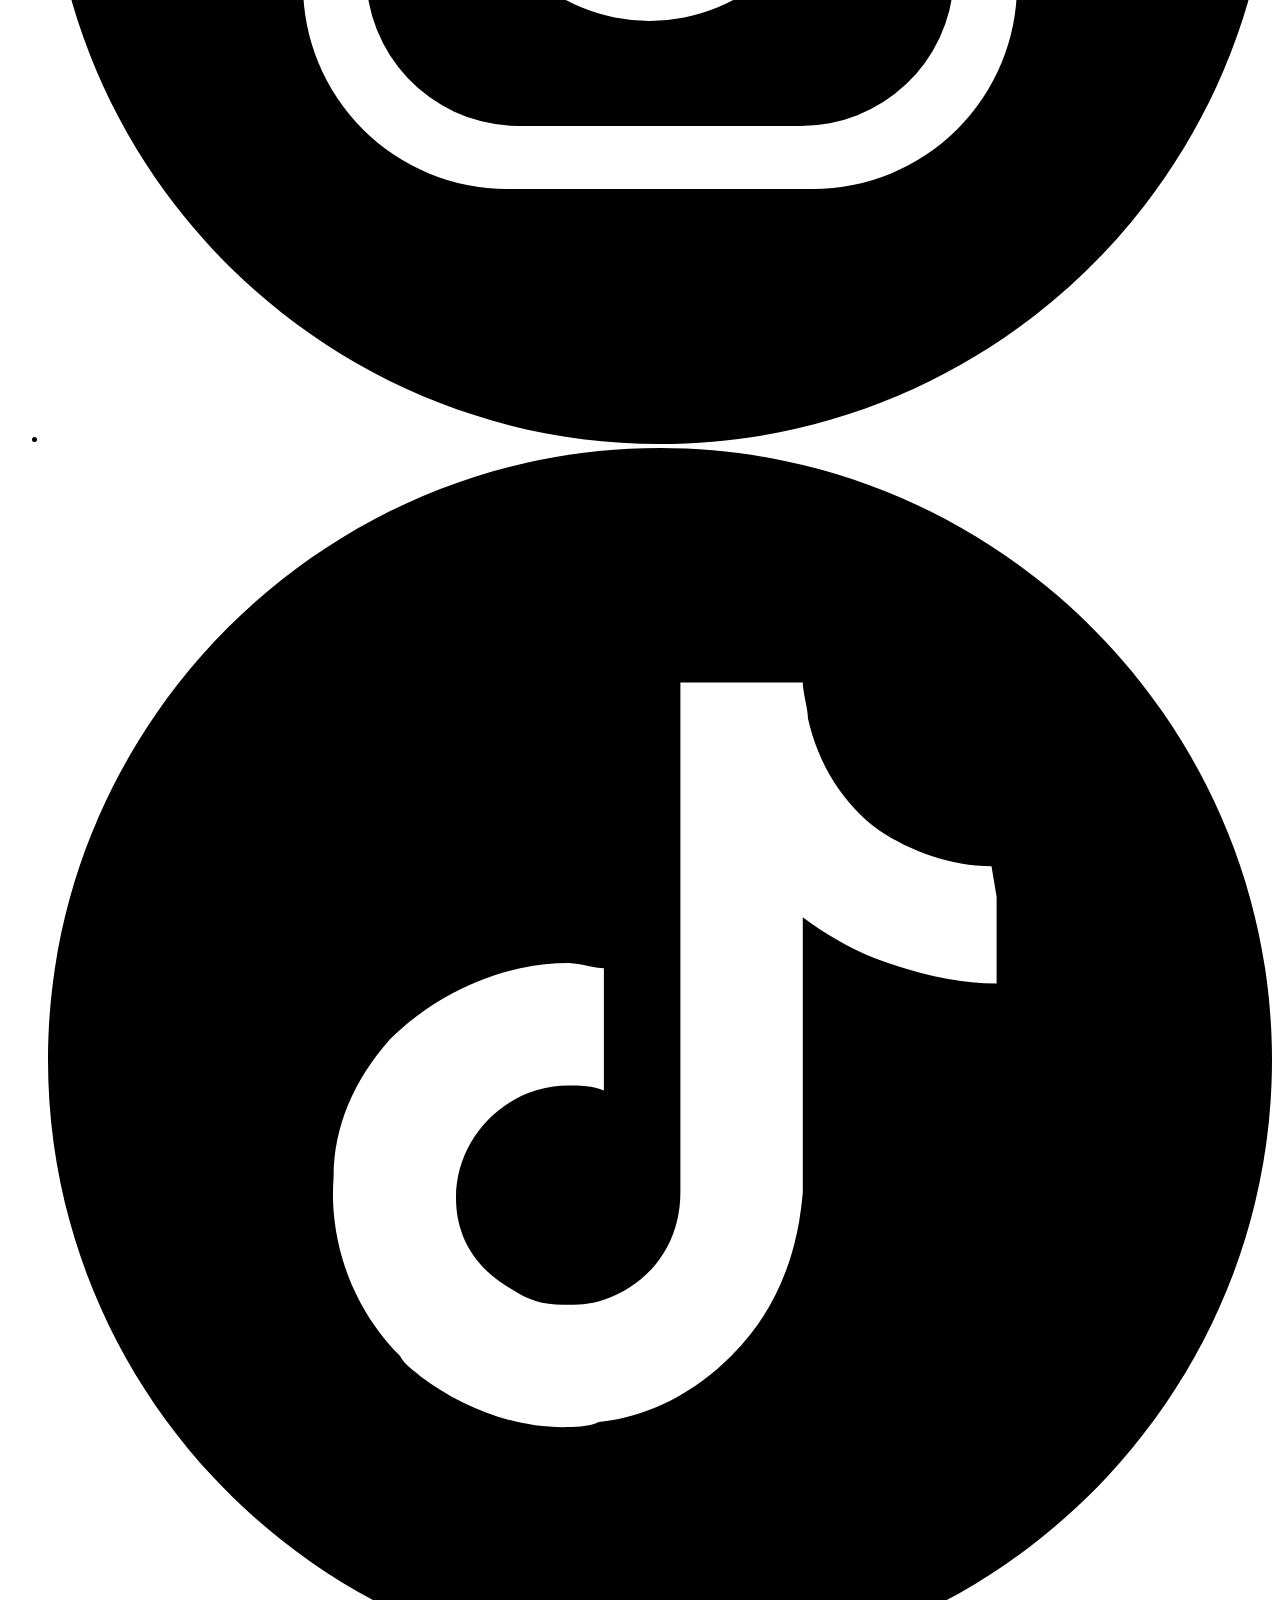
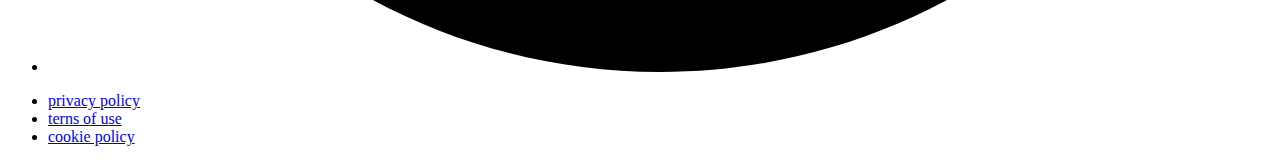
==== commit f6da1296: "Add files via upload" ====
--- a/index.html
+++ b/index.html
@@ -8,7 +8,9 @@
 
 	<title>Homepage-starbucks</title>
 
-	<link href="styles/style.css" rel="stylesheet">
+	<link href="styles/basisstyle.css" rel="stylesheet">
+	<link href="styles/indexstyle.css" rel="stylesheet">
+
 	<link rel="icon" type="image/svg+xml" href="images/favicon.svg">
 </head>
 
@@ -17,32 +19,52 @@
 
 
 	<header>
+
 		<a href=""><img src="/images/Starbucks-Logo.gif" alt="Starbuckslogo"></a>
+
 		<button aria-label="menuknop">
 			<span></span>
 			<span></span>
 			<span></span>
 		</button>
-
+		<!-- sundous en Sanne -->
 		<nav>
 			<ul>
 				<li><a href="#">Menu</a></li>
 				<li><a href="#">Onze koffie</a></li>
 				<li><a href="#">Bezorging</a></li>
-				<li><a href="#">Meer</a></li>
-
-			</ul>
+				<li><a href="#">Verantwoordelijkheid</a></li>
+				<li><a href="#">Carrière</a></li>
+			</ul>
+
+			<a href="#">Find the store</a>
+
+			<details>
+				<summary>
+					nl
+				</summary>
+
+				<ul>
+					<li> <button> Eng</button></li>
+					<li> <button> dutch</button></li>
+				</ul>
+			</details>
+
+
 		</nav>
 
+
 	</header>
 
 	<main>
-		<h1 class="Welkom bij de starbucks website"></h1>
-		<section>
-			<img src="./images/Starbucks_Logo_0.png" alt="logo starbucks">
+		<h1 class="visually-hidden">Welkom bij de starbucks website</h1>
+
+		<section>
+
 			<a href="#">bestel nu</a>
 			<a href="#">vind jouw dichtsbijzijnde locatie</a>
 
+			<img src="./images/Starbucks_Logo_0.png" alt="logo starbucks">
 		</section>
 
 		<section>
@@ -62,11 +84,15 @@
 				Bestel nu direct aan je deur via Uber Eats of Thuisbezorgd.
 			</p>
 		</section>
-		<section>
-			<h2> Starbucks® Delivers
-			</h2>
+
+		<section>
+
+			<h2> Starbucks® Delivers</h2>
 			<p>JOUW FAVORIETEN BEZORGD AAN HUIS!</p>
-			<img src="./images/foto1.jpeg" alt="">
+
+			<figure>
+				<img src="./images/foto1.jpeg" alt="">
+			</figure>
 			<p>
 				Mis dit voorjaar nooit meer een drankje met Starbucks® Bezorgd.
 			</p>
@@ -82,50 +108,139 @@
 
 		<section>
 
-			<h2> Starbucks Verhalen</h2>
-			<img src="./images/guetemala.png" alt="">
-			<p>Blijf op de hoogte van onze laatste Starbucks verhalen en nieuws.</p>
-			<a href="#">ontdek meer</a>
-
-		</section>
-		<section>
-			<h2>Over ons</h2>
-			<p>Ontdek meer over ons bedrijf en geschiedenis</p>
-			<a href="#">ontdek meer</a>
-
-		</section>
-
-		<section>
-			<h2>Starbucks® Bezorgd</h2>
-			<p>Genieten van je favoriete Starbucks® drankjes vanuit het comfort van je huis is dichterbij dan je zou
-				denken. </p>
-			<p>Het is de koffie die je kent en waar je van houdt, in je favoriete mok. Kijk of bezorging bij jou in de
-				buurt mogelijk is.
-				Start je bestelling om je Starbucks® favorieten te laten bezorgen via Uber Eats en Thuisbezorgd.</p>
-				<a href="#">Bestel nu</a>
-
-		</section>
-
-
-
-
+			<ul>
+				<li>
+					<figure>
+						<img src="https://www.starbucks.nl/sites/starbucks-nl/files/styles/c06_cards_grid_560x321/public/2022-01/Starbucks%20Bugibba%20%2856%29.jpg.webp?itok=ENtzVDet"
+							alt="">
+					</figure>
+				</li>
+
+				<li>
+					<h2>Starbucks Verhalen</h2>
+
+					<p>
+						Blijf op de hoogte van onze laatste Starbucks verhalen en nieuws.
+					</p>
+
+					<a href="#">ontdek meer</a>
+				</li>
+			</ul>
+
+			<ul>
+				<li>
+					<figure>
+						<img src="images/overons.jpeg" alt="">
+					</figure>
+				</li>
+
+				<li>
+					<h2>Over ons</h2>
+
+					<p>
+						Ontdek meer over ons bedrijf en geschiedenis
+					</p>
+
+					<a href="#">ontdek meer</a>
+				</li>
+			</ul>
+
+			<ul>
+				<li>
+					<figure>
+						<img src="images/Starbucksbezorgd.jpeg" alt="">
+					</figure>
+				</li>
+
+				<li>
+					<h2>Starbucks® Bezorgd</h2>
+
+					<p>
+						Genieten van je favoriete Starbucks® drankjes vanuit het comfort van je huis is dichterbij dan
+						je
+						zou denken. Het is de koffie die je kent en waar je van houdt, in je favoriete mok. Kijk of
+						bezorging bij jou in de buurt mogelijk is. Start je bestelling om je Starbucks® favorieten te
+						laten
+						bezorgen via Uber Eats en Thuisbezorgd.
+					</p>
+
+					<a href="#">ontdek meer</a>
+				</li>
+			</ul>
+
+		</section>
 
 
 	</main>
 
 	<footer>
+
+		<details>
+
+			<summary>
+				Over ons
+			</summary>
+
+			<menu>
+				<li><a href="*">over ons</a></li>
+				<li><a href="*">Onze koffies</a></li>
+				<li><a href="*">Starbucks Verhalen & Nieuws</a></li>
+				<li><a href="*">Starbucks® Ready to Drink</a></li>
+				<li><a href="*">Zuivelalternatieven</a></li>
+			</menu>
+
+		</details>
+
+		<details>
+
+			<summary>
+				Contact <div></div>
+			</summary>
+
+			<menu>
+				<li><a href="*">Werken bij Starbucks</a></li>
+				<li><a href="*">contact</a></li>
+
+			</menu>
+
+		</details>
+
+		<details>
+
+			<summary>
+				Social impact <div></div>
+			</summary>
+			<!-- danian -->
+			<menu>
+				<li><a href="*">Verantwoordelijkheid</a></li>
+				<li><a href="*">COVID-19</a></li>
+			</menu>
+
+		</details>
+
 		<ul>
-			<li> over ons</li>
-			<li>
-				Contact
-			</li>
-			<li>social impact</li>
-
+			<li><a href="#"><svg viewBox="0 0 24 24" class="valign-middle" aria-hidden="true">
+						<path
+							d="M12 0c6.617 0 12 5.383 12 12s-5.383 12-12 12S0 18.617 0 12 5.383 0 12 0zm3.404 4.8h-2.626c-1.542 0-2.792 1.161-2.792 2.594v2.055h-1.39c-.108 0-.196.081-.196.181v2.132c0 .1.088.181.195.181h1.391v7.076c0 .1.088.181.196.181h2.782c.108 0 .195-.081.195-.181v-7.076h2.018c.1 0 .186-.072.194-.166l.194-2.132c.01-.105-.08-.196-.195-.196h-2.21V7.936c0-.354.309-.641.69-.641h1.554c.108 0 .196-.082.196-.182V4.981c0-.1-.088-.181-.196-.181z">
+						</path>
+					</svg></a></li>
+			<li><a href="#"><svg viewBox="0 0 24 24" class="valign-middle" aria-hidden="true">
+						<path
+							d="M12 0c6.617 0 12 5.383 12 12s-5.383 12-12 12S0 18.617 0 12 5.383 0 12 0zm3 5H9a4 4 0 0 0-4 4v6a4 4 0 0 0 4 4h6a4 4 0 0 0 4-4V9a4 4 0 0 0-4-4zm-.235 1.235a3 3 0 0 1 3 3v5.53l-.005.176a3 3 0 0 1-2.995 2.824h-5.53l-.176-.005a3 3 0 0 1-2.824-2.995v-5.53l.005-.176a3 3 0 0 1 2.995-2.824zm-2.97 2.47a3.5 3.5 0 1 0 0 7 3.5 3.5 0 0 0 0-7zm0 1.236a2.265 2.265 0 1 1 0 4.53 2.265 2.265 0 0 1 0-4.53zm3.91-2.47a.824.824 0 1 0 0 1.647.824.824 0 0 0 0-1.647z">
+						</path>
+					</svg></a></li>
+			<li> <a href="#"><svg viewBox="0 0 24 24" class="valign-middle" aria-hidden="true">
+						<path
+							d="M12 0c6.6 0 12 5.4 12 12s-5.4 12-12 12S0 18.6 0 12 5.4 0 12 0zm6.5 8.2c-.8 0-1.6-.3-2.2-.7-.7-.5-1.2-1.3-1.4-2.2 0-.2-.1-.5-.1-.7h-2.4v10c0 1-.6 1.8-1.5 2.1-.3.1-.5.1-.8.1-.4 0-.7-.1-1-.3-.7-.4-1.1-1-1.1-1.8 0-1.2 1-2.2 2.2-2.2.2 0 .5 0 .7.1v-2.4c-.2 0-.5-.1-.7-.1-1.3 0-2.6.6-3.5 1.5-.7.8-1.1 1.7-1.1 2.7-.1 1.3.4 2.6 1.3 3.5.1.2.3.3.4.4.8.6 1.8 1 2.8 1 .2 0 .5 0 .7-.1 1-.1 1.9-.6 2.6-1.3.9-.9 1.3-2 1.4-3.2V9.2c.4.3.9.6 1.4.8.8.3 1.6.5 2.4.5V8.8l-.1-.6z">
+						</path>
+					</svg></a> </li>
 		</ul>
-		<!-- <a href="instagram"><img src="/images/instagram-icon.png" alt=""></a>
-		<a href="Facebook"><img src="/images/facebook-icon.png" alt=""></a>
-		<a href="tiktok"><img src="/images/tiktok-icon.png" alt=""></a> -->
-
+
+		<ul>
+			<li><a href="#">privacy policy</a></li>
+			<li><a href="#">terns of use</a></li>
+			<li><a href="#">cookie policy</a></li>
+		</ul>
 	</footer>
 
 	<script defer src="scripts/script.js"></script>
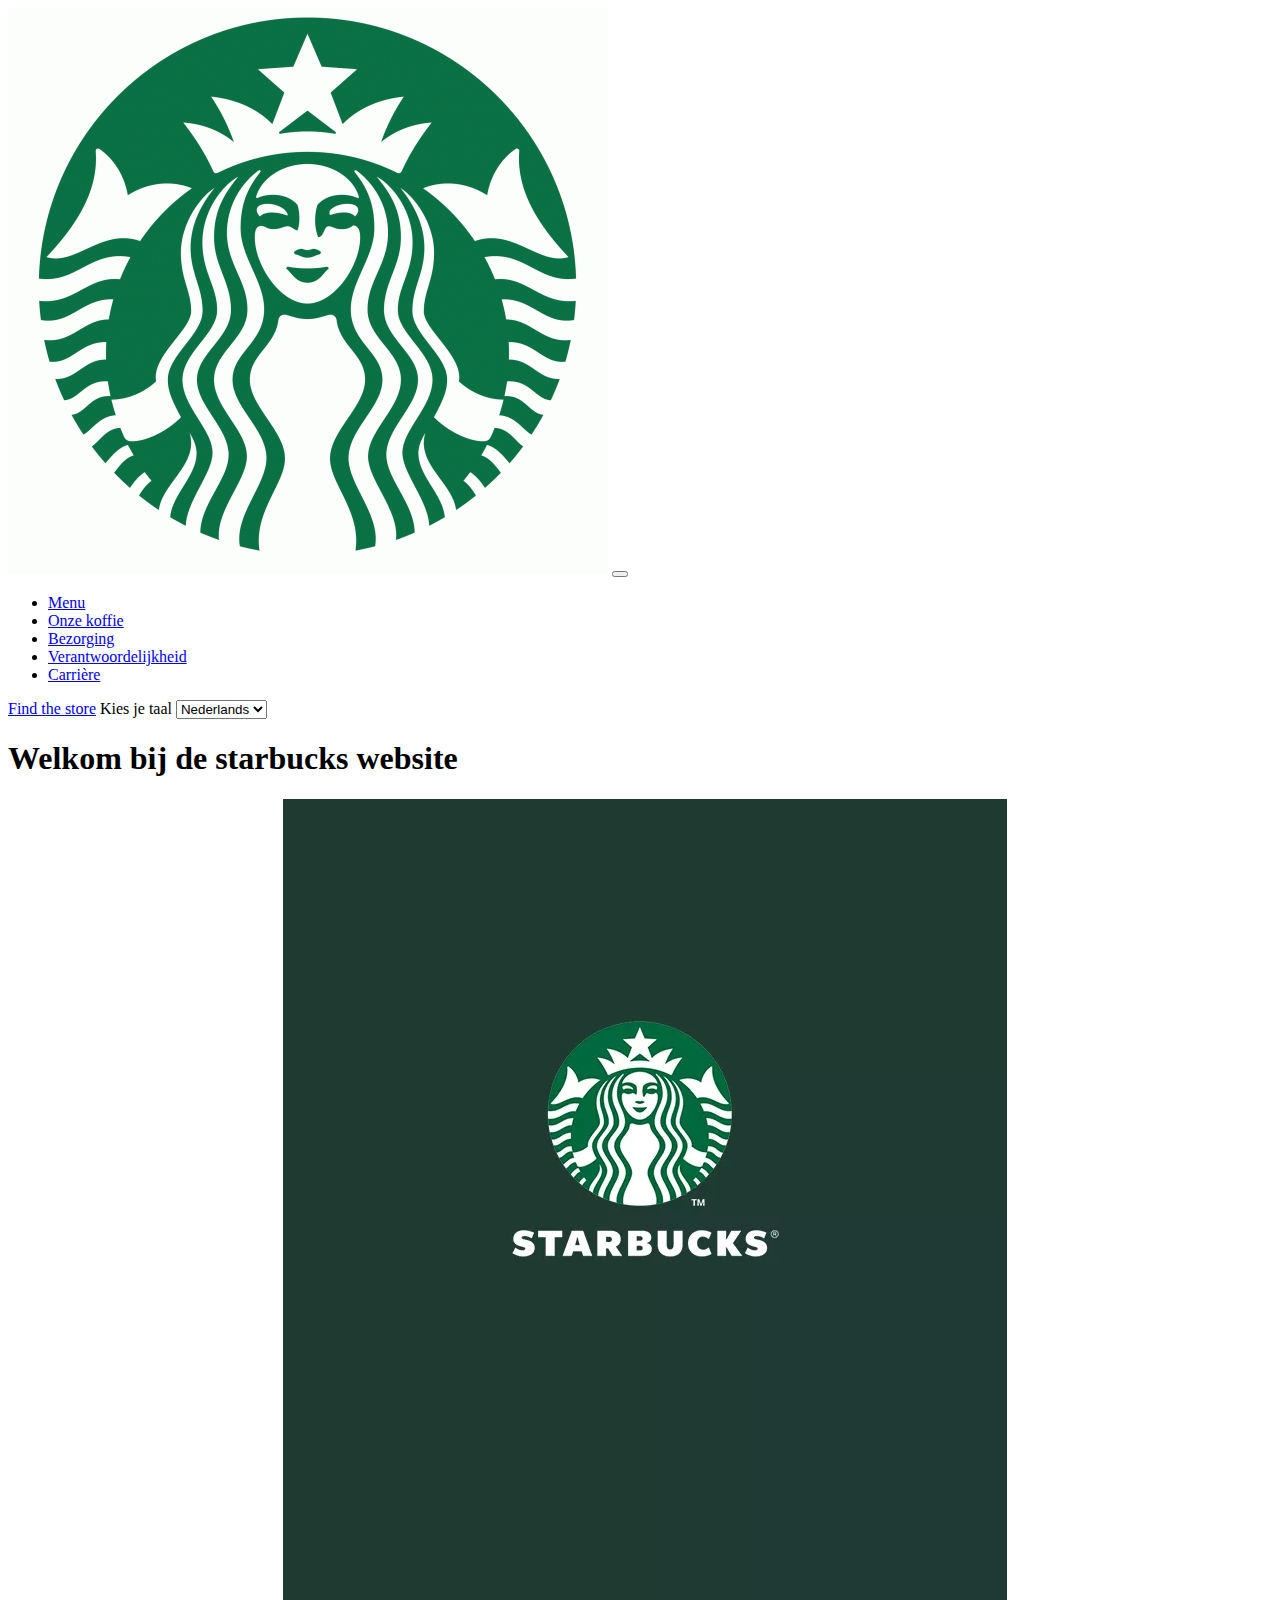
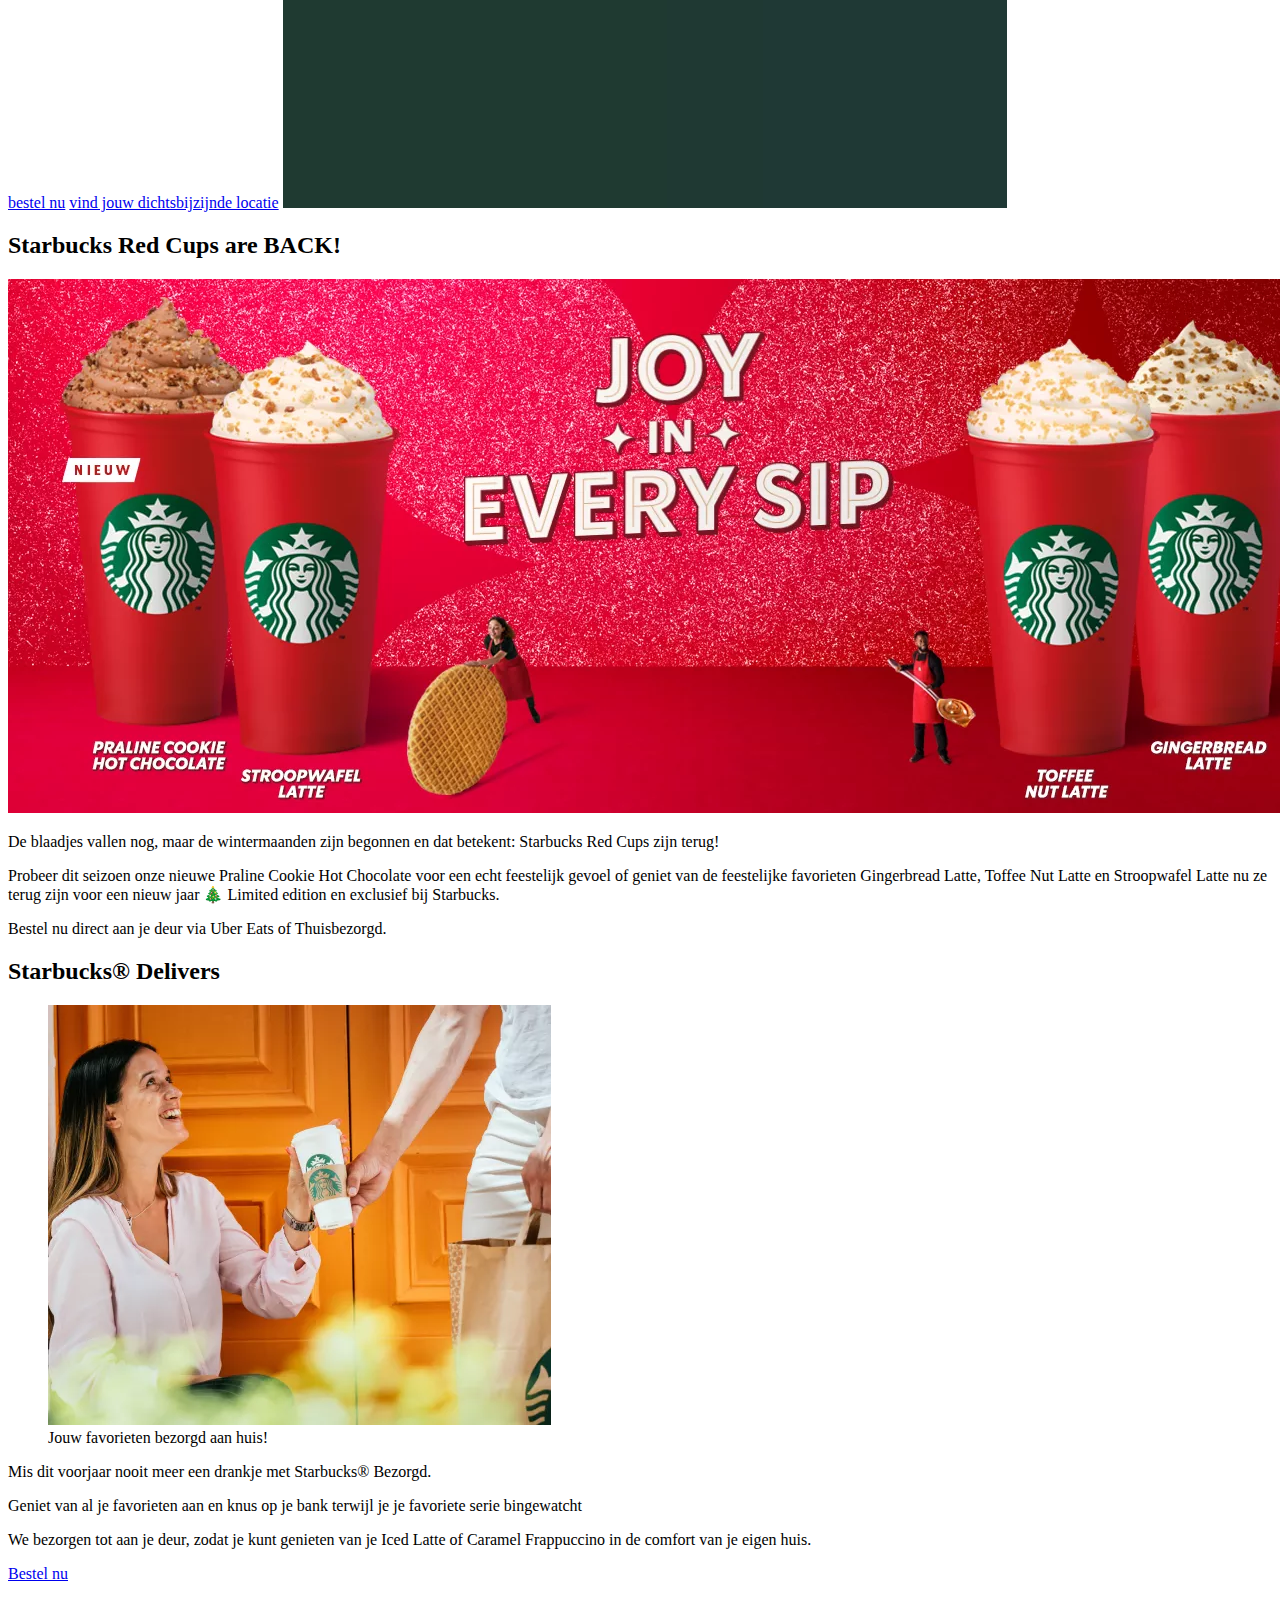
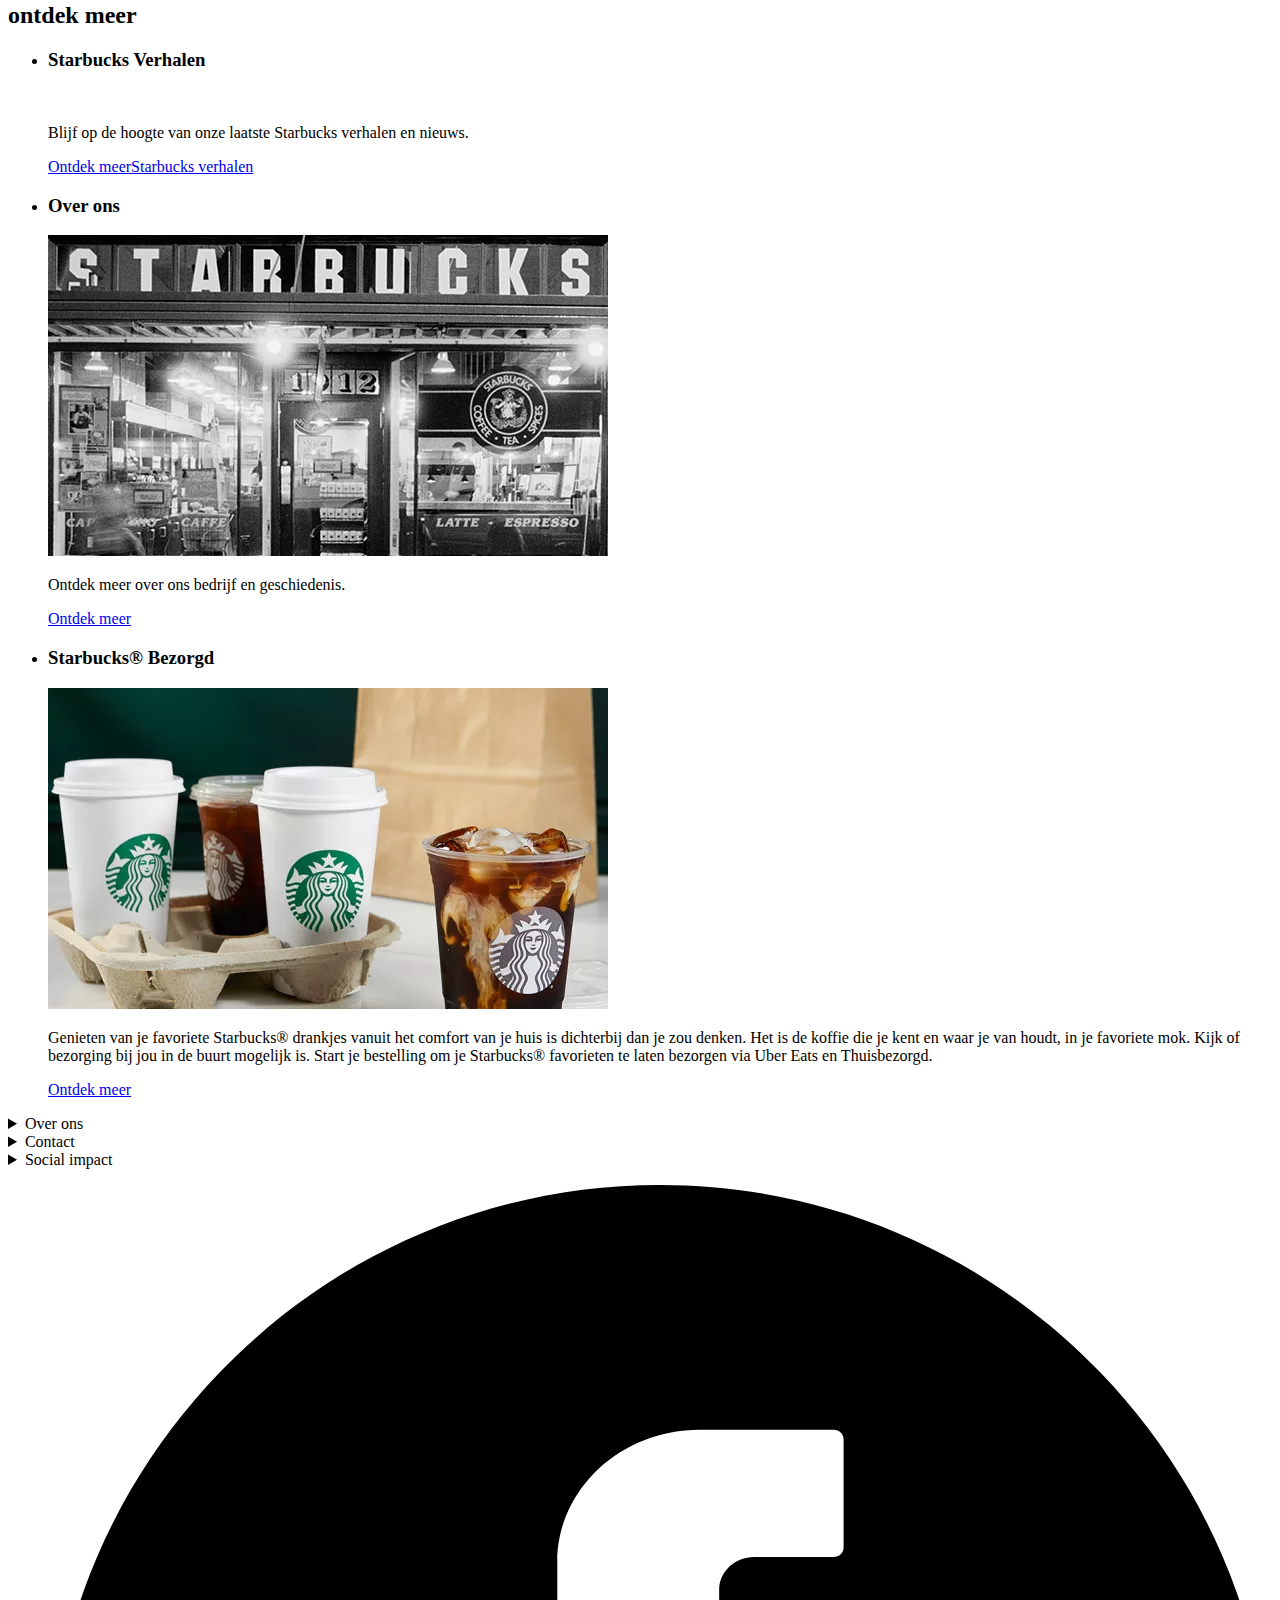
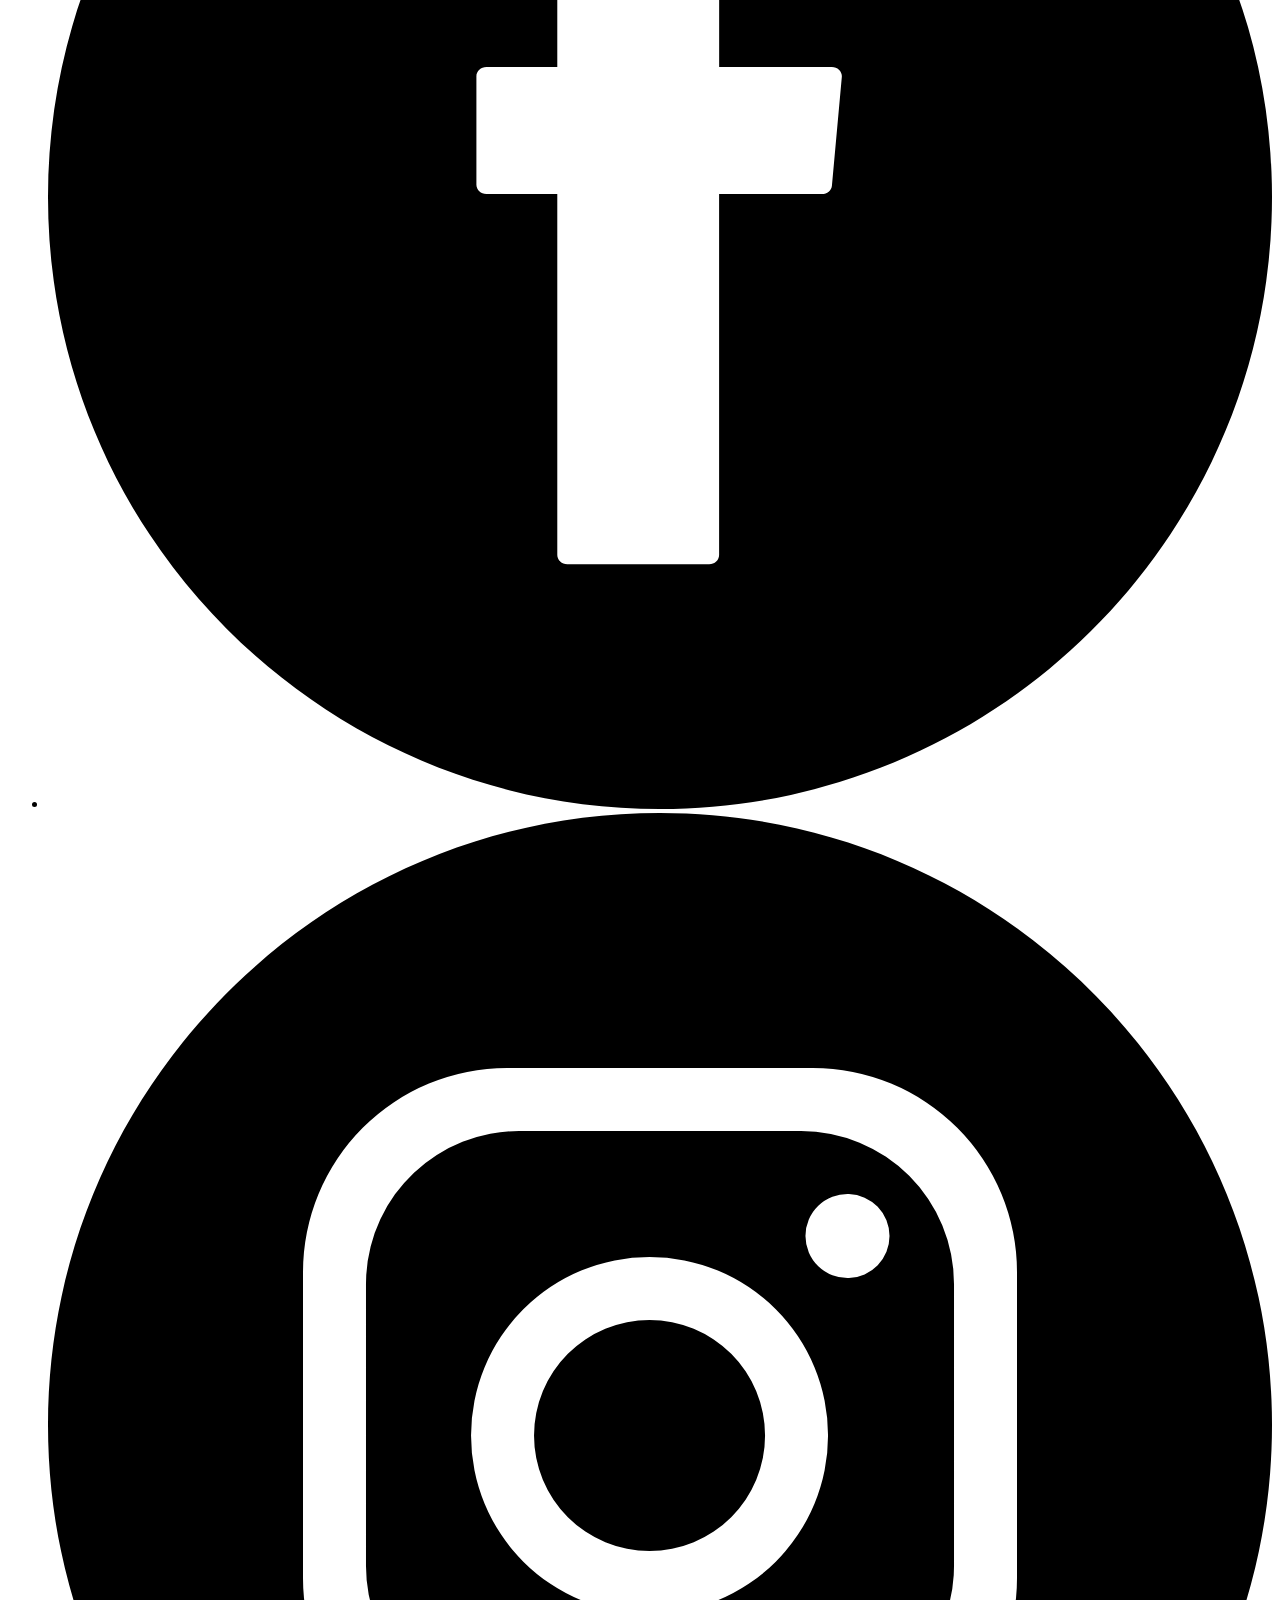
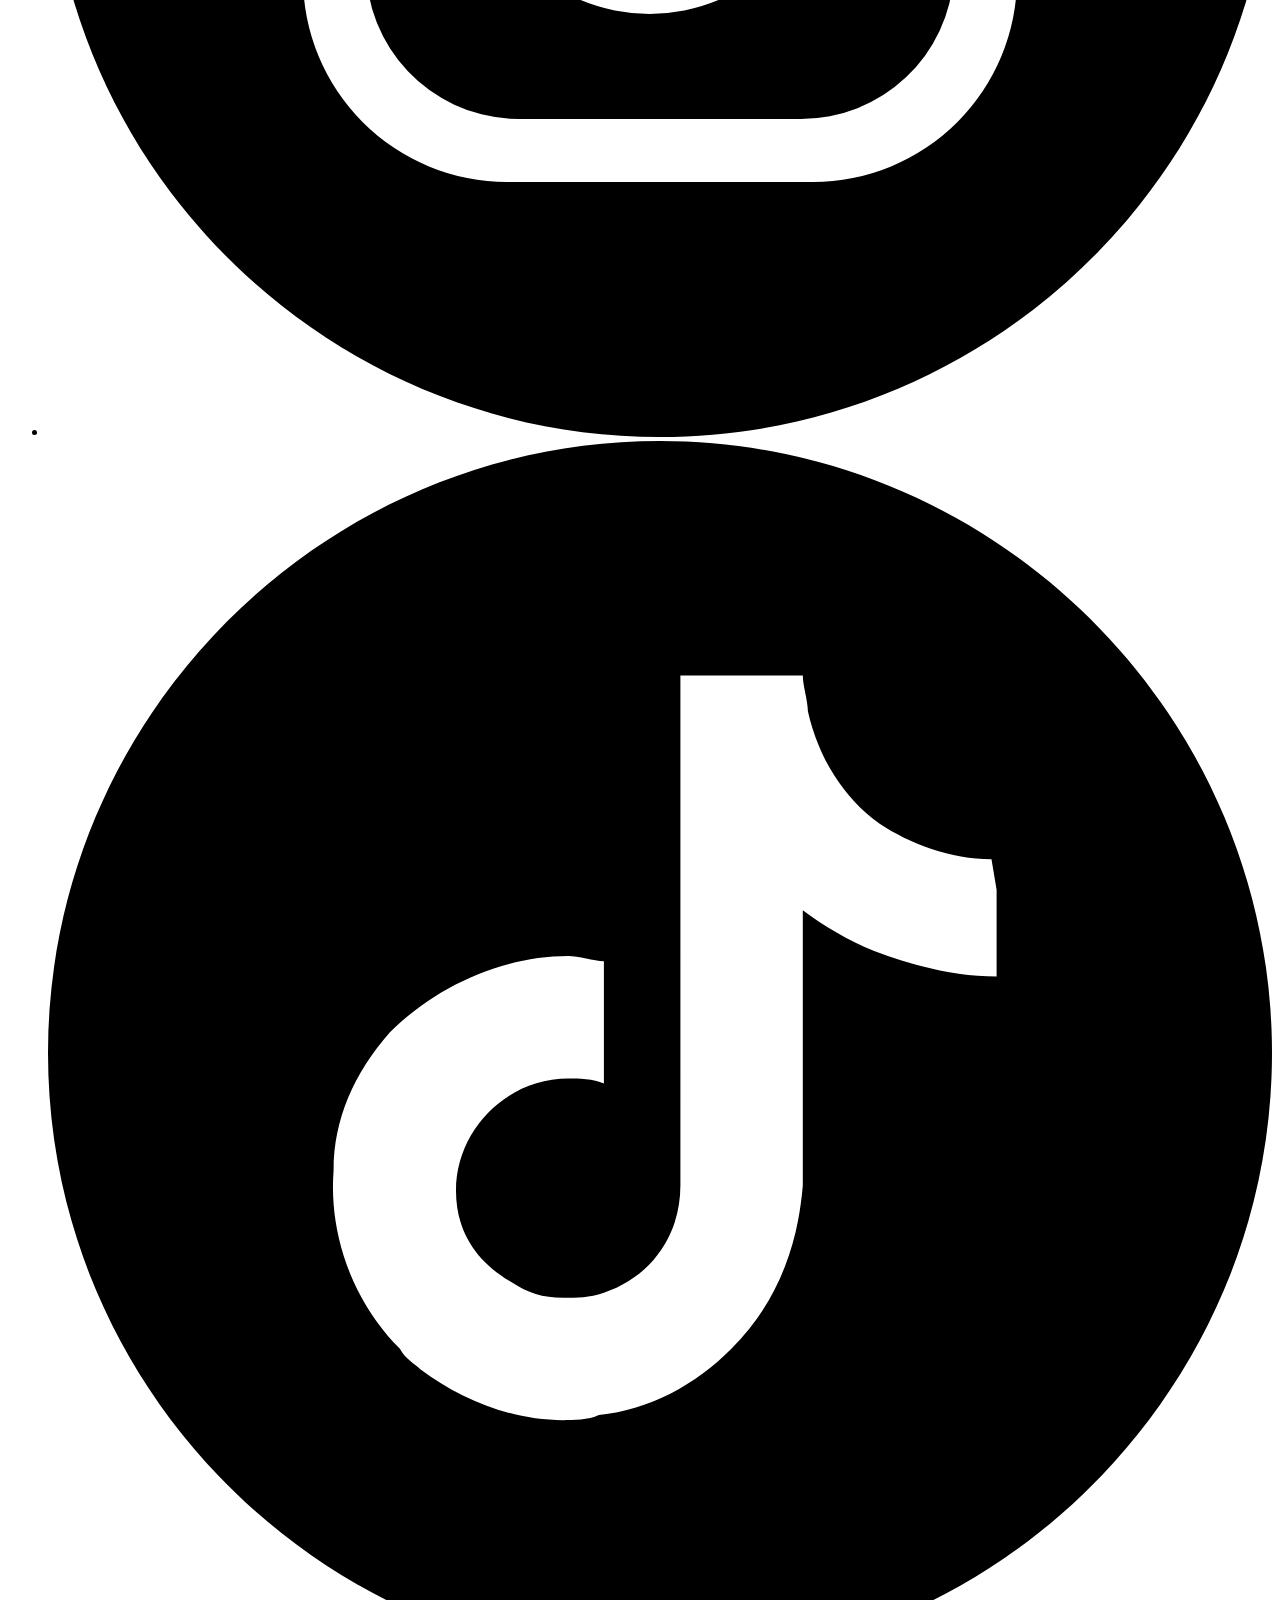
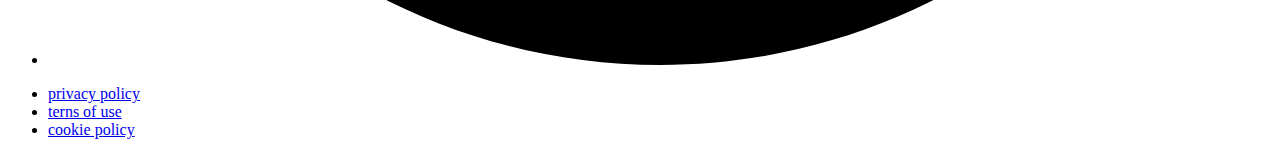
==== commit f4c9cc37: "Add files via upload" ====
--- a/index.html
+++ b/index.html
@@ -20,13 +20,14 @@
 
 	<header>
 
-		<a href=""><img src="/images/Starbucks-Logo.gif" alt="Starbuckslogo"></a>
+		<a href=""><img src="./images/Starbucks-Logo.gif" alt="Starbuckslogo"></a>
 
 		<button aria-label="menuknop">
 			<span></span>
 			<span></span>
 			<span></span>
 		</button>
+		<!-- Menu knop streepjes -->
 		<!-- sundous en Sanne -->
 		<nav>
 			<ul>
@@ -39,16 +40,17 @@
 
 			<a href="#">Find the store</a>
 
-			<details>
-				<summary>
-					nl
-				</summary>
-
-				<ul>
-					<li> <button> Eng</button></li>
-					<li> <button> dutch</button></li>
-				</ul>
-			</details>
+
+			<label class="visually-hidden" for="taal">Kies je taal</label>
+
+			<select name="taal" id="taal">
+				<option value="Engels">Engels</option>
+				<option value="Nederlands" selected>Nederlands</option>
+
+			</select>
+
+
+
 
 
 		</nav>
@@ -56,10 +58,11 @@
 
 	</header>
 
+	<!-- Main -->
 	<main>
-		<h1 class="visually-hidden">Welkom bij de starbucks website</h1>
-
-		<section>
+
+		<section>
+			<h1 class="visually-hidden">Welkom bij de starbucks website</h1>
 
 			<a href="#">bestel nu</a>
 			<a href="#">vind jouw dichtsbijzijnde locatie</a>
@@ -88,10 +91,13 @@
 		<section>
 
 			<h2> Starbucks® Delivers</h2>
-			<p>JOUW FAVORIETEN BEZORGD AAN HUIS!</p>
+			<!-- <p>JOUW FAVORIETEN BEZORGD AAN HUIS!</p>  -->
 
 			<figure>
 				<img src="./images/foto1.jpeg" alt="">
+				<figcaption>
+					Jouw favorieten bezorgd aan huis!
+				</figcaption>
 			</figure>
 			<p>
 				Mis dit voorjaar nooit meer een drankje met Starbucks® Bezorgd.
@@ -106,75 +112,49 @@
 
 		</section>
 
-		<section>
+
+		<section>
+			<h2 class="visually-hidden"> ontdek meer </h2>
 
 			<ul>
 				<li>
-					<figure>
-						<img src="https://www.starbucks.nl/sites/starbucks-nl/files/styles/c06_cards_grid_560x321/public/2022-01/Starbucks%20Bugibba%20%2856%29.jpg.webp?itok=ENtzVDet"
-							alt="">
-					</figure>
-				</li>
-
-				<li>
-					<h2>Starbucks Verhalen</h2>
-
+					<h3>Starbucks Verhalen</h3>
+					<img src="https://www.starbucks.nl/sites/starbucks-nl/files/styles/c06_cards_grid_560x321/public/2022-01/Starbucks%20Bugibba%20%2856%29.jpg.webp?itok=ENtzVDet"
+						alt="">
 					<p>
 						Blijf op de hoogte van onze laatste Starbucks verhalen en nieuws.
 					</p>
 
-					<a href="#">ontdek meer</a>
+
+					<a href="#">Ontdek meer<span class="visually-hidden">Starbucks verhalen</span></a>
+
+				</li>
+				<li>
+					<h3>Over ons</h3>
+					<img src="./images/overons.jpeg" alt="">
+					<p>
+						Ontdek meer over ons bedrijf en geschiedenis.
+					</p>
+					<a href="#">Ontdek meer</a>
+				</li>
+				<li>
+					<h3>Starbucks® Bezorgd</h3>
+					<img src="./images/Starbucksbezorgd.jpeg " alt="">
+					<p> 
+					    Genieten van je favoriete Starbucks® drankjes vanuit het comfort van je huis is dichterbij dan
+						je zou denken. Het is de koffie die je kent en waar je van houdt, in je favoriete mok. Kijk of
+						bezorging bij jou in de buurt mogelijk is. Start je bestelling om je Starbucks® favorieten te
+						laten bezorgen via Uber Eats en Thuisbezorgd.
+					</p>
+					<a href="#">Ontdek meer</a>
 				</li>
 			</ul>
-
-			<ul>
-				<li>
-					<figure>
-						<img src="images/overons.jpeg" alt="">
-					</figure>
-				</li>
-
-				<li>
-					<h2>Over ons</h2>
-
-					<p>
-						Ontdek meer over ons bedrijf en geschiedenis
-					</p>
-
-					<a href="#">ontdek meer</a>
-				</li>
-			</ul>
-
-			<ul>
-				<li>
-					<figure>
-						<img src="images/Starbucksbezorgd.jpeg" alt="">
-					</figure>
-				</li>
-
-				<li>
-					<h2>Starbucks® Bezorgd</h2>
-
-					<p>
-						Genieten van je favoriete Starbucks® drankjes vanuit het comfort van je huis is dichterbij dan
-						je
-						zou denken. Het is de koffie die je kent en waar je van houdt, in je favoriete mok. Kijk of
-						bezorging bij jou in de buurt mogelijk is. Start je bestelling om je Starbucks® favorieten te
-						laten
-						bezorgen via Uber Eats en Thuisbezorgd.
-					</p>
-
-					<a href="#">ontdek meer</a>
-				</li>
-			</ul>
-
-		</section>
-
+		</section>
 
 	</main>
 
+	<!-- Footer -->
 	<footer>
-
 		<details>
 
 			<summary>
@@ -200,7 +180,6 @@
 			<menu>
 				<li><a href="*">Werken bij Starbucks</a></li>
 				<li><a href="*">contact</a></li>
-
 			</menu>
 
 		</details>
